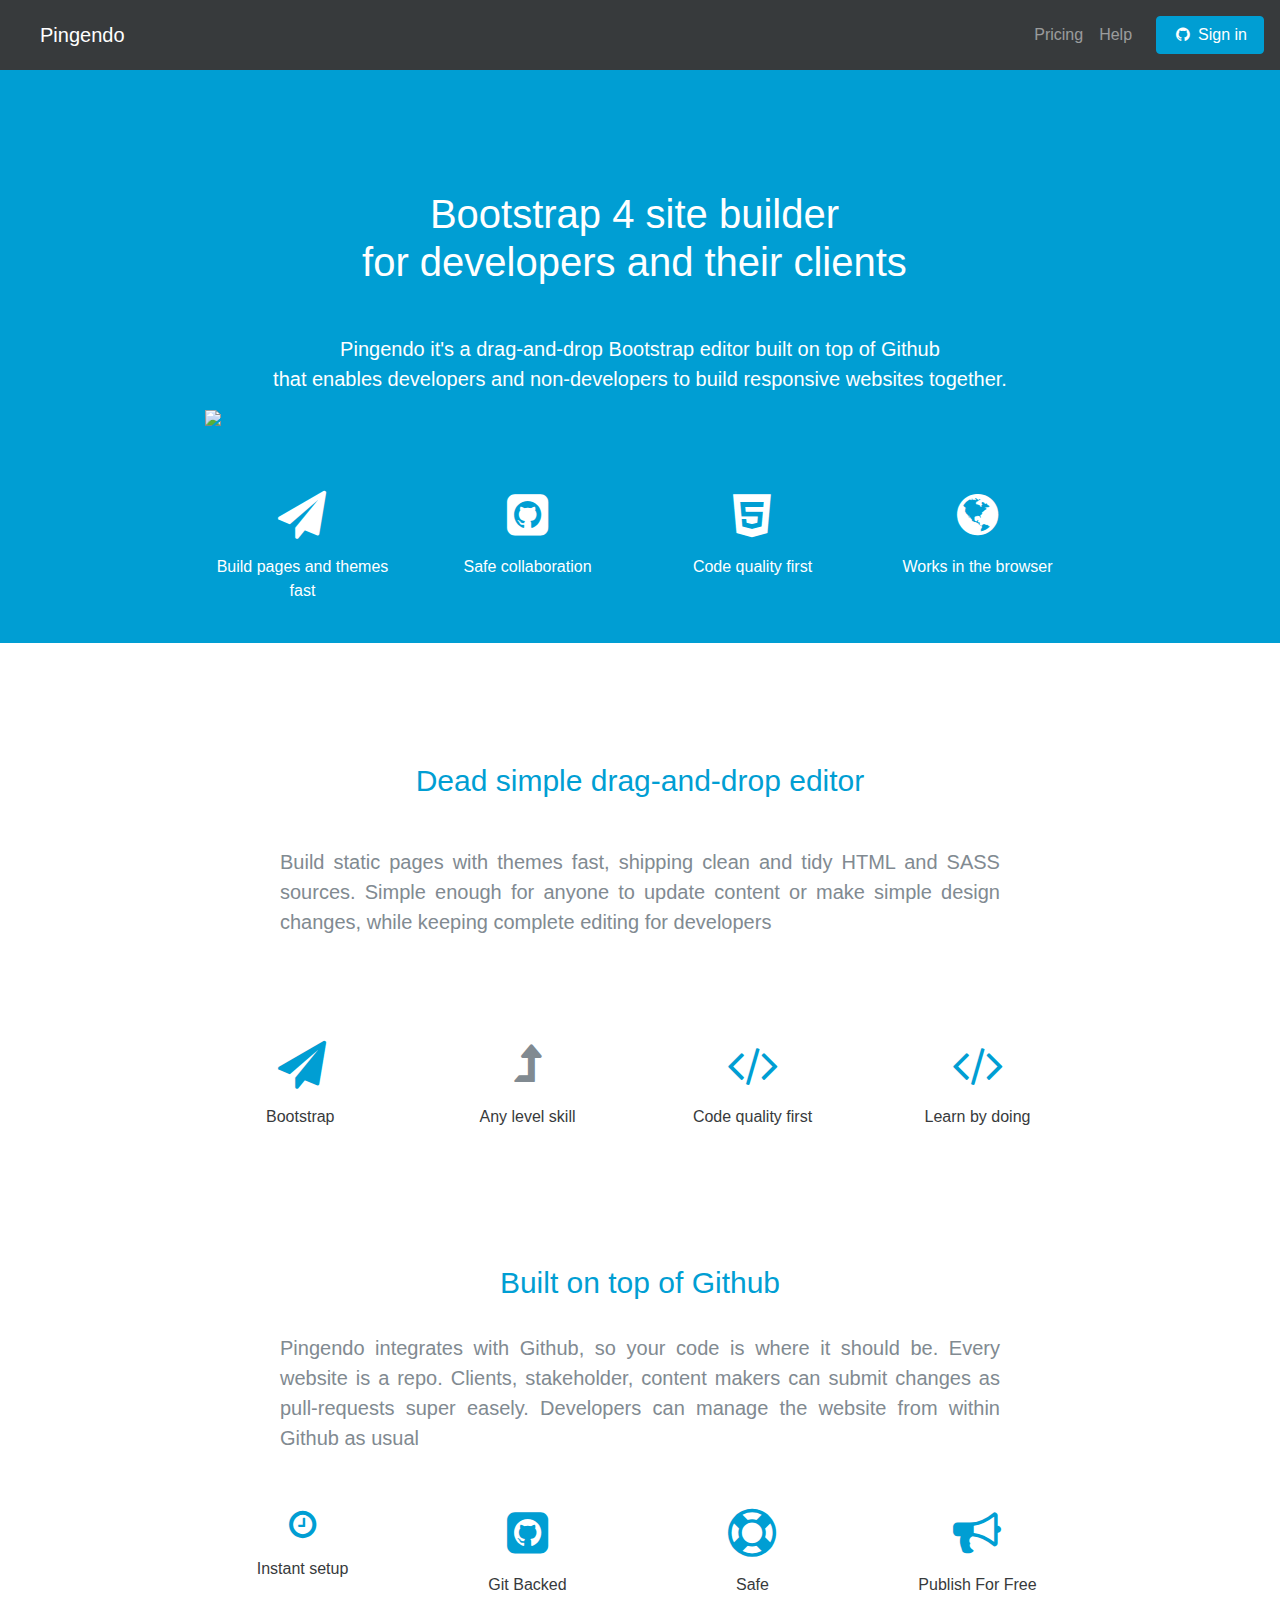
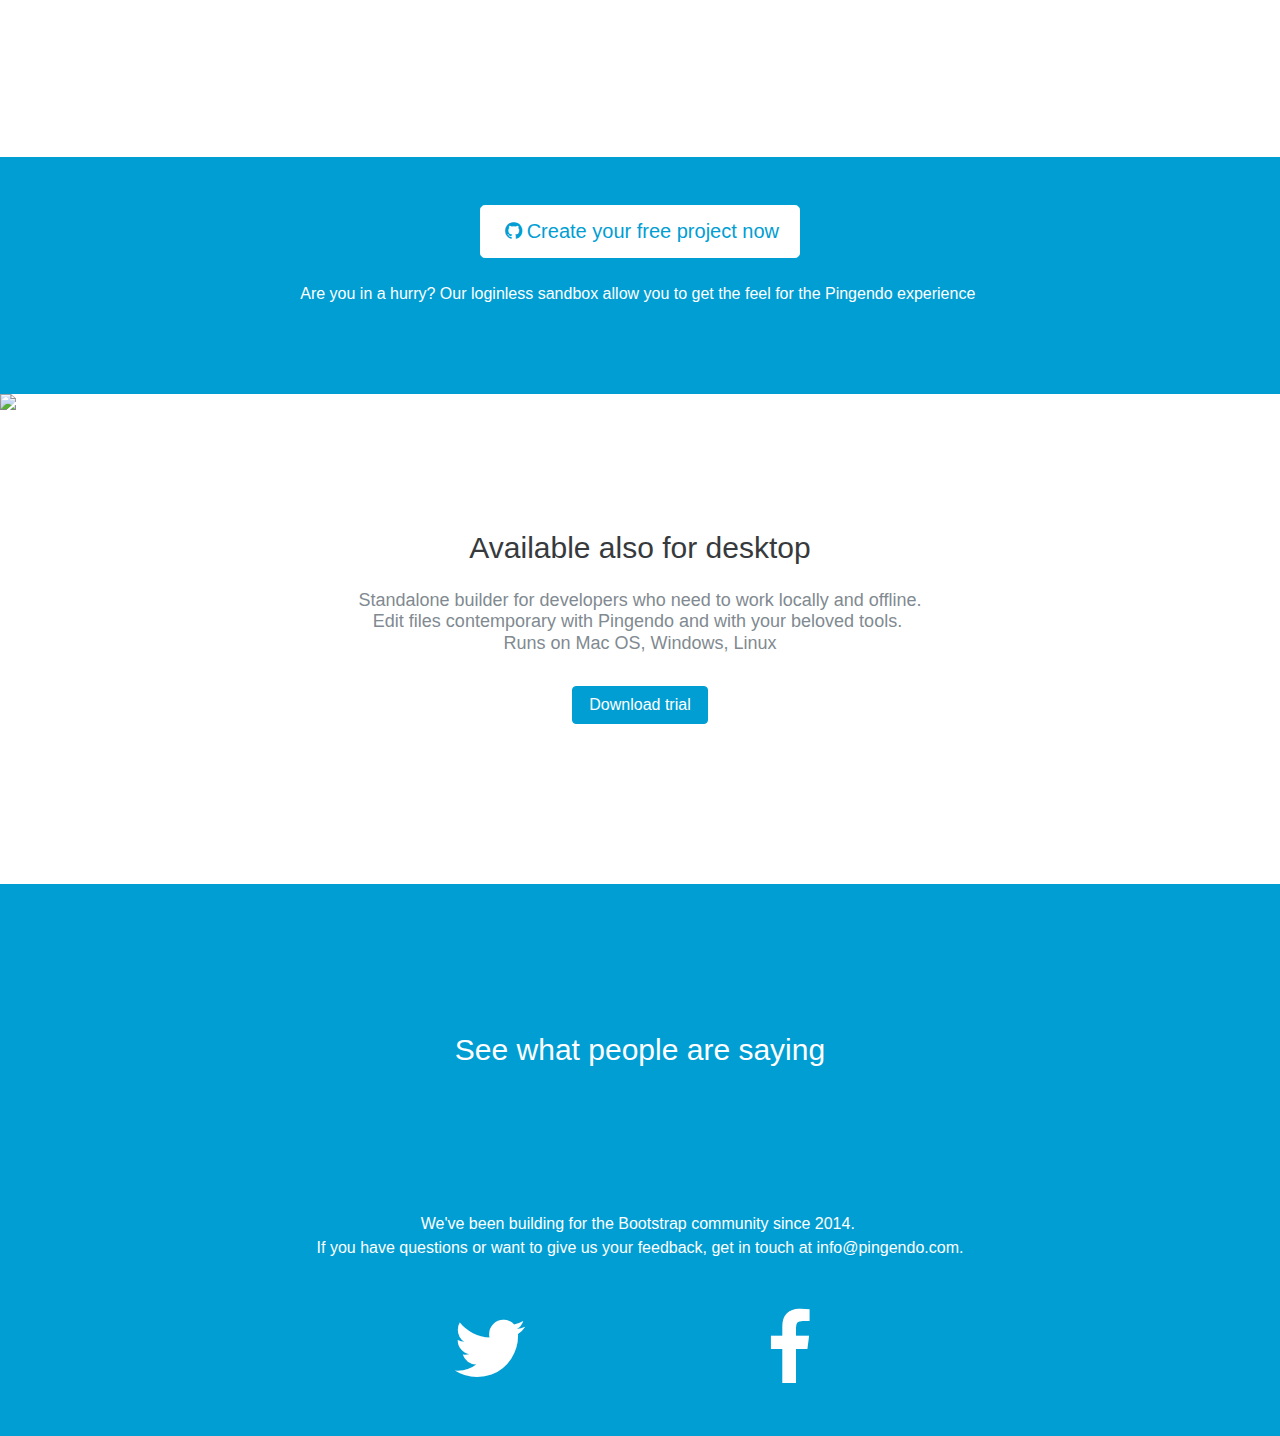
==== index.html @ 6cfc2ad2 "more" ====
<html>

<head>
  <link rel="icon" href="pingendo.ico">
  <title>Pingendo - Bootstrap 4 builder</title>
  <meta name="keywords" content="Bootstrap 4 builder">
  <meta charset="utf-8">
  <meta name="viewport" content="width=device-width, initial-scale=1">
  <link href="http://cdnjs.cloudflare.com/ajax/libs/font-awesome/4.6.3/css/font-awesome.min.css" rel="stylesheet" type="text/css">
  <link href="theme.css" rel="stylesheet" type="text/css">
  <link href="https://fonts.googleapis.com/css?family=Lato:400,100,200,300" rel="stylesheet" type="text/css">
  <style>

  </style>
</head>

<body class="text-xs-center">
  <nav class="navbar navbar-dark navbar-full bg-inverse">
    <a class="navbar-brand m-l-2" href="index.html">Pingendo</a>
    <ul class="nav navbar-nav pull-right">
      <li class="nav-item">
        <a class="nav-link" href="pricing.html">Pricing</a>
      </li>
      <li class="nav-item">
        <a class="nav-link" href="docs.html">Help</a>
      </li>
      <a class="btn navbar-btn pull-right btn-primary m-l-2"><i class=" fa fa-github fa-fw"></i>&nbsp;Sign in</a>
    </ul>
  </nav>
  <div class="section bg-primary p-a-0 m-a-0">
    <div class="container">
      <div class="row p-t-3">
        <div class="col-lg-12 p-t-2">
          <h1 class="m-y-3">Bootstrap 4 site builder&nbsp;
                            <br>for developers and their&nbsp;clients&nbsp;</h1>
          <p href="#" class="lead">Pingendo it's a drag-and-drop Bootstrap editor built on top of Github
            <br>that enables developers and non-developers to build responsive websites together.
            <br>
          </p>
          <img class="center-block img-fluid m-a-0" src="1.png">
        </div>
      </div>
      <div class="row">
        <div class="col-md-12  ">
          <div id="carousel-example-generic" class="carousel slide" data-interval="000" data-ride="carousel">
            <div class="carousel-inner">
              <div class="carousel-item ">
                <img src="http://git.pingendo.com/gseregni/test/master/2.png" alt="First slide">
              </div>
              <div class="carousel-item ">
                <img src="http://git.pingendo.com/gseregni/test/master/3.png" alt="First slide">
              </div>
            </div>
          </div>
        </div>
      </div>
    </div>
  </div>
  <div class="section bg-primary">
    <div class="container">
      <div class="row p-t-3 p-b-2">
        <div class="col-lg-3 text-xs-center">
          <i class="fa fa-3x fa-fw m-y-1 m-y-lg fa-send"></i>
          <p class="text-xs-center">Build pages and themes fast</p>
        </div>
        <div class="col-lg-3 text-xs-center">
          <i class="fa fa-3x fa-fw m-y-1 m-y-lg fa-github-square"></i>
          <p class="text-xs-center">Safe collaboration</p>
        </div>
        <div class="col-lg-3  text-xs-center     ">
          <i class="fa fa-3x fa-fw m-y-1 m-y-lg fa-html5"></i>
          <p class="text-xs-center">
            Code quality first</p>
        </div>
        <div class="col-lg-3  text-xs-center     ">
          <i class="fa fa-3x fa-fw m-y-1 m-y-lg fa-globe"></i>
          <p class="text-xs-center">
            Works in the browser</p>
        </div>

      </div>
    </div>
  </div>
  <div class="section p-y-3">
    <div class="container m-t-3">
      <div class="row">
        <div class="col-lg-10  col-md-offset-1">
          <h1 class="text-xs-center display-3 text-primary m-a-2">Dead simple drag-and-drop editor</h1>
          <p class="text-muted lead p-y-2 text-justify">Build static pages with themes fast, shipping clean and tidy HTML and SASS sources. Simple enough for anyone to update content or make simple design changes,&nbsp;while keeping complete editing for developers</p>
        </div>
      </div>
      <div class="row m-y-3">
        <p class="lead text-xs-center"></p>
        <div class="col-md-3 text-xs-center   ">
          <i class="text-primary fa fa-fw m-y-1 m-y-lg hub fa-paper-plane text-muted fa-3x"></i>
          <p class="">Bootstrap&nbsp;</p>
        </div>
        <div class="col-md-3 text-xs-center ">
          <i class="fa m-y-1 m-y-lg text-muted fa-level-up fa-3x"></i>

          <p class="">Any level skill</p>
        </div>
        <div class="col-md-3 text-xs-center   ">
          <i class="text-primary fa m-y-1 m-y-lg text-xs-center fa-code text-muted fa-3x"></i>
          <p class="">Code quality first</p>
        </div>
        <div class="col-md-3 text-xs-center ">

          <i class="text-primary fa m-y-1 m-y-lg text-xs-center fa-code text-muted fa-3x"></i>


          <p class="">Learn by doing</p>
        </div>
      </div>

    </div>
    <div class="container">
      <div class="row">
        <div class="col-md-10  col-md-offset-1">
          <h1 class="text-xs-center display-3 text-primary"><br><br>Built on top of Github</h1>
          <p class="text-muted lead p-y-2 text-justify">Pingendo integrates with Github, so your code is where it should be.&nbsp;Every website is a repo.&nbsp;Clients, stakeholder, content makers can submit changes as pull-requests super easely.&nbsp;Developers can manage the website from within
            Github as usual
            <br>
          </p>
        </div>
      </div>
      <div class="row">
        <div class="col-md-12  ">
          <div class="row">
            <div class="col-lg-3 text-xs-center">
              <i class="fa fa-fw m-y-1 m-y-lg text-primary fa-clock-o fa-2x"></i>
              <p class="">Instant setup</p>
            </div>
            <div class="col-lg-3 text-xs-center     ">
              <i class="fa fa-fw m-y-1 m-y-lg text-primary fa-github-square fa-3x"></i>
              <p class="">Git Backed</p>
              <p class="text-justify"></p>
              <p></p>
            </div>
            <div class="col-lg-3  text-xs-center  ">
              <i class="fa fa-fw m-y-1 m-y-lg text-primary fa-life-bouy fa-3x"></i>
              <p class="">Safe</p>
            </div>
            <div class="col-lg-3 text-xs-center">
              <i class="fa fa-fw m-y-1 m-y-lg text-primary fa-github fa-bullhorn fa-3x"></i>
              <p class="">Publish For Free</p>
            </div>
          </div>

        </div>
      </div>
    </div>
  </div>
  <div class="p-y-3 section">

  </div>

  <div class="section bg-primary">
    <div class="container">
      <div class="row">
        <div class="col-md-12 p-y-3 text-xs-center bg-primary">
          <div class="row">
            <div class="col-lg-12 text-xs-center">
              <a href="?first" class="btn btn-info text-primary btn-lg text-xs-left"><i class="fa fa-fw fa-github"></i>Create your free project now</a>
            </div>
          </div>
          <p class="">
            <br>Are you in a hurry? Our loginless sandbox allow you to get the feel for the&nbsp;Pingendo experience&nbsp;
            <br>
            <br>
          </p>
        </div>
      </div>
    </div>
  </div>
  <div class="section">
    <div class="m-b-3 container-fluid">
      <div class="row">
        <div class="col-md-12 p-a-0">
          <img src="banner.jpeg?212" class="img-fluid m-a-0 p-a-0">
        </div>
      </div>
    </div>
  </div>
  <div class="p-y-3 section text-xs-center">
    <div class="container">
      <div class="row">
        <div class="col-md-12 ">
          <h1 class="m-y-2 text-xs-center display-3">Available also for desktop</h1>
          <h3 class="m-y-1 text-xs-center display-4 text-muted">Standalone builder for developers who need to work locally and offline.
                            <br>
                            <span class="">Edit files contemporary with Pingendo and with your beloved tools.&nbsp;</span>
                            <br>Runs on Mac OS, Windows, Linux</h3>
        </div>
      </div>
      <div class="row">
        <div class="col-md-12 p-y-1">
          <a href="#" class="btn btn-primary">Download trial</a>
        </div>
      </div>
    </div>
  </div>
  <div class="p-y-3 section">

  </div>
  <div class="b-t   p-y-3 section bg-primary">
    <div class="container m-y-3">
      <div class="row">
        <div class="col-md-12">
          <h1 class="display-3 m-y-3 text-xs-center">See what people are saying</h1>
        </div>
      </div>
      <div class="row" id="tweet">
        <!--<div class="p-y-2 col-md-3" style="min-height:280px; max-width: 300px;float:left"></div>--></div>
    </div>
    <div class="container">
      <div class="row">
        <div class="col-md-12">
          <p class="m-y-3 text-xs-center">We've been building for the Bootstrap community since 2014.&nbsp;
            <br>If you have questions or want to give us your feedback, get in touch at info@pingendo.com.
          </p>
        </div>
        <p></p>
      </div>
      <div class="row">
        <div class="col-md-12">
          <div class="row text-xs-center">
            <div class="col-xs-4 col-xs-offset-2">
              <a><i class="fa fa-5x fa-fw fa-twitter"></i></a>
            </div>
            <div class="col-xs-4">
              <a><i class="fa fa-5x fa-fw fa-facebook"></i></a>
            </div>
          </div>
        </div>
      </div>
    </div>
  </div>
  <script type="text/javascript" async="" src="http://www.google-analytics.com/ga.js"></script>
  <script type="text/javascript" async="" src="http://www.google-analytics.com/ga.js"></script>
  <script type="text/javascript" async="" src="http://www.google-analytics.com/ga.js"></script>
  <script type="text/javascript" src="http://www.google-analytics.com/ga.js" async=""></script>
  <script type="text/javascript" src="http://www.google-analytics.com/ga.js" async=""></script>
  <script type="text/javascript" src="http://cdnjs.cloudflare.com/ajax/libs/jquery/2.0.3/jquery.min.js"></script>
  <script type="text/javascript" src="https://cdn.rawgit.com/twbs/bootstrap/v4-dev/dist/js/bootstrap.js"></script>
  <script src="https://platform.twitter.com/widgets.js" id="twitter-wjs"></script>
  <script>
    window.twttr = (function(d, s, id) {
                                                                                                                                                                                                                                                        var js, fjs = d.getElementsByTagName(s)[0],
                                                                                                                                                                                                                                                            t = window.twttr || {};
                                                                                                                                                                                                                                                        if (d.getElementById(id)) return t;
                                                                                                                                                                                                                                                        js = d.createElement(s);
                                                                                                                                                                                                                                                        js.id = id;
                                                                                                                                                                                                                                                        js.src = "https://platform.twitter.com/widgets.js";
                                                                                                                                                                                                                                                        fjs.parentNode.insertBefore(js, fjs);
                                                                                                                                                                                                                                                
                                                                                                                                                                                                                                                        t._e = [];
                                                                                                                                                                                                                                                        t.ready = function(f) {
                                                                                                                                                                                                                                                          t._e.push(f);
                                                                                                                                                                                                                                                        };
                                                                                                                                                                                                                                                
                                                                                                                                                                                                                                                        return t;
                                                                                                                                                                                                                                                      }(document, "script", "twitter-wjs"));
  </script>
  <script>
    $(document).ready(function() {
                                                                                                                                                                                                                                                        twttr.widgets.load();
                                                                                                                                                                                                                                                
                                                                                                                                                                                                                                                        var tweets = ["603209060117282816",
                                                                                                                                                                                                                                                                      "605221652863942656",
                                                                                                                                                                                                                                                                     /* "634471435881152512",
                                                                                                                                                                                                                                                                      "634855664871870464",
                                                                                                                                                                                                                                                                      "635320464470970368",
                                                                                                                                                                                                                                                                      "635927592780959745",
                                                                                                                                                                                                                                                                      "639088400717492224",
                                                                                                                                                                                                                                                                      "651480544652333056",
                                                                                                                                                                                                                                                                      "652782572402044930",
                                                                                                                                                                                                                                                                      "663089293901082624",
                                                                                                                                                                                                                                                                      "667717781677342720",
                                                                                                                                                                                                                                                                      "670840491504566274",
                                                                                                                                                                                                                                                                      "671706927525699584",
                                                                                                                                                                                                                                                                      "696041778407936000",
                                                                                                                                                                                                                                                                      "702236436444094464",
                                                                                                                                                                                                                                                                      "702942254197936129",
                                                                                                                                                                                                                                                                      //"711919235832942593",*/
                                                                                                                                                                                                                                                                      "716006503094861825", 
                                                                                                                                                                                                                                                                      "718111345124749313"].reverse();
                                                                                                                                                                                                                                                
                                                                                                                                                                                                                                                        var $row = $("#tweet");
                                                                                                                                                                                                                                                
                                                                                                                                                                                                                                                        $(tweets).each(function(i, t) {
                                                                                                                                                                                                                                                          console.log(i % 4);
                                                                                                                                                                                                                                                          if (i % 4 == 0) {
                                                                                                                                                                                                                                                            console.log("create row");
                                                                                                                                                                                                                                                            var $oldrow = $row;
                                                                                                                                                                                                                                                            $row = $oldrow.clone();
                                                                                                                                                                                                                                                            $row.empty();
                                                                                                                                                                                                                                                            $oldrow.after($row);
                                                                                                                                                                                                                                                          }
                                                                                                                                                                                                                                        
                                                                                                                                                                                                                                                          // var $clone = $("#tweet div");
                                                                                                                                                                                                                                                          // console.log("--", $clone);
                                                                                                                                                                                                                                                          // $row.append($clone);
                                                                                                                                                                                                                                                          
                                                                                                                                                                                                                                                          var $c = $("<div class='col col-md-3'></div>");
                                                                                                                                                                                                                                                          $row.append($c);
                                                                                                                                                                                                                                                          twttr.widgets.createTweet(this,$c[0],{conversation:"none", cards : "hidden"});
                                                                                                                                                                                                                                                        });
                                                                                                                                                                                                                                                
                                                                                                                                                                                                                                                        var isChrome = /Chrome/.test(navigator.userAgent) ;
                                                                                                                                                                                                                                                        var isSafari = /Safari/.test(navigator.userAgent) && /Apple Computer/.test(navigator.vendor);
                                                                                                                                                                                                                                                        console.log("IS CHROM ", isChrome); 
                                                                                                                                                                                                                                                        if (isChrome) {
                                                                                                                                                                                                                                                
                                                                                                                                                                                                                                                          $("#playgroundBtn").html("Try now in Chrome");
                                                                                                                                                                                                                                                        }
                                                                                                                                                                                                                                                        else if (isSafari)
                                                                                                                                                                                                                                                          $("#playgroundBtn").html("Try now in Safari");
                                                                                                                                                                                                                                                
                                                                                                                                                                                                                                                
                                                                                                                                                                                                                                                      });
  </script>
  <iframe id="rufous-sandbox" scrolling="no" frameborder="0" allowtransparency="true" allowfullscreen="true" style="position: absolute; visibility: hidden; display: none; width: 0px; height: 0px; padding: 0px; border: none;"></iframe>
  <script>
    var _gaq = _gaq || [];
                                                                                                                                                                                                                                                      _gaq.push(['_setAccount', 'UA-29443235-1']);
                                                                                                                                                                                                                                                      _gaq.push(['_trackPageview']);
                                                                                                                                                                                                                                                
                                                                                                                                                                                                                                                      (function() {
                                                                                                                                                                                                                                                        var ga = document.createElement('script'); ga.type = 'text/javascript'; ga.async = true;
                                                                                                                                                                                                                                                        ga.src = ('https:' == document.location.protocol ? 'https://ssl' : 'http://www') + '.google-analytics.com/ga.js';
                                                                                                                                                                                                                                                        var s = document.getElementsByTagName('script')[0]; s.parentNode.insertBefore(ga, s);
                                                                                                                                                                                                                                                      })();
  </script>










</body>

</html>
---- theme.css ----
.alert {
  padding: 15px;
  margin-bottom: 1rem;
  border: 1px solid transparent;
  border-radius: 0.25rem; }
  .alert > p,
  .alert > ul {
    margin-bottom: 0; }
  .alert > p + p {
    margin-top: 5px; }

.alert-heading {
  color: inherit; }

.alert-link {
  font-weight: bold; }

.alert-dismissible {
  padding-right: 35px; }
  .alert-dismissible .close {
    position: relative;
    top: -2px;
    right: -21px;
    color: inherit; }

.alert-success {
  background-color: #dff0d8;
  border-color: #d0e9c6;
  color: #3c763d; }
  .alert-success hr {
    border-top-color: #c1e2b3; }
  .alert-success .alert-link {
    color: #2b542c; }

.alert-info {
  background-color: #d9edf7;
  border-color: #bcdff1;
  color: #31708f; }
  .alert-info hr {
    border-top-color: #a6d5ec; }
  .alert-info .alert-link {
    color: #245269; }

.alert-warning {
  background-color: #fcf8e3;
  border-color: #faf2cc;
  color: #8a6d3b; }
  .alert-warning hr {
    border-top-color: #f7ecb5; }
  .alert-warning .alert-link {
    color: #66512c; }

.alert-danger {
  background-color: #f2dede;
  border-color: #ebcccc;
  color: #a94442; }
  .alert-danger hr {
    border-top-color: #e4b9b9; }
  .alert-danger .alert-link {
    color: #843534; }

.fade {
  opacity: 0;
  transition: opacity 0.15s linear; }
  .fade.in {
    opacity: 1; }

.collapse {
  display: none; }
  .collapse.in {
    display: block; }

.collapsing {
  position: relative;
  height: 0;
  overflow: hidden;
  transition-timing-function: ease;
  transition-duration: .35s;
  transition-property: height; }

.breadcrumb {
  padding: 0.75rem 1rem;
  margin-bottom: 1rem;
  list-style: none;
  background-color: #eceeef;
  border-radius: 0.25rem; }
  .breadcrumb::after {
    content: "";
    display: table;
    clear: both; }

.breadcrumb-item {
  float: left; }
  .breadcrumb-item + .breadcrumb-item::before {
    padding-right: 0.5rem;
    padding-left: 0.5rem;
    color: #818a91;
    content: "/"; }
  .breadcrumb-item.active {
    color: #818a91; }

.btn-group,
.btn-group-vertical {
  position: relative;
  display: inline-block;
  vertical-align: middle; }
  .btn-group > .btn,
  .btn-group-vertical > .btn {
    position: relative;
    float: left; }
    .btn-group > .btn:focus,
    .btn-group > .btn:active,
    .btn-group > .btn.active,
    .btn-group-vertical > .btn:focus,
    .btn-group-vertical > .btn:active,
    .btn-group-vertical > .btn.active {
      z-index: 2; }
    .btn-group > .btn:hover,
    .btn-group-vertical > .btn:hover {
      z-index: 2; }

.btn-group .btn + .btn,
.btn-group .btn + .btn-group,
.btn-group .btn-group + .btn,
.btn-group .btn-group + .btn-group {
  margin-left: -1px; }

.btn-toolbar {
  margin-left: -5px; }
  .btn-toolbar::after {
    content: "";
    display: table;
    clear: both; }
  .btn-toolbar .btn-group,
  .btn-toolbar .input-group {
    float: left; }
  .btn-toolbar > .btn,
  .btn-toolbar > .btn-group,
  .btn-toolbar > .input-group {
    margin-left: 5px; }

.btn-group > .btn:not(:first-child):not(:last-child):not(.dropdown-toggle) {
  border-radius: 0; }

.btn-group > .btn:first-child {
  margin-left: 0; }
  .btn-group > .btn:first-child:not(:last-child):not(.dropdown-toggle) {
    border-bottom-right-radius: 0;
    border-top-right-radius: 0; }

.btn-group > .btn:last-child:not(:first-child),
.btn-group > .dropdown-toggle:not(:first-child) {
  border-bottom-left-radius: 0;
  border-top-left-radius: 0; }

.btn-group > .btn-group {
  float: left; }

.btn-group > .btn-group:not(:first-child):not(:last-child) > .btn {
  border-radius: 0; }

.btn-group > .btn-group:first-child:not(:last-child) > .btn:last-child,
.btn-group > .btn-group:first-child:not(:last-child) > .dropdown-toggle {
  border-bottom-right-radius: 0;
  border-top-right-radius: 0; }

.btn-group > .btn-group:last-child:not(:first-child) > .btn:first-child {
  border-bottom-left-radius: 0;
  border-top-left-radius: 0; }

.btn-group .dropdown-toggle:active,
.btn-group.open .dropdown-toggle {
  outline: 0; }

.btn-group > .btn + .dropdown-toggle {
  padding-right: 8px;
  padding-left: 8px; }

.btn-group > .btn-lg + .dropdown-toggle, .btn-group-lg.btn-group > .btn + .dropdown-toggle {
  padding-right: 12px;
  padding-left: 12px; }

.btn .caret {
  margin-left: 0; }

.btn-lg .caret, .btn-group-lg > .btn .caret {
  border-width: 0.3em 0.3em 0;
  border-bottom-width: 0; }

.dropup .btn-lg .caret, .dropup .btn-group-lg > .btn .caret {
  border-width: 0 0.3em 0.3em; }

.btn-group-vertical > .btn,
.btn-group-vertical > .btn-group,
.btn-group-vertical > .btn-group > .btn {
  display: block;
  float: none;
  width: 100%;
  max-width: 100%; }

.btn-group-vertical > .btn-group::after {
  content: "";
  display: table;
  clear: both; }

.btn-group-vertical > .btn-group > .btn {
  float: none; }

.btn-group-vertical > .btn + .btn,
.btn-group-vertical > .btn + .btn-group,
.btn-group-vertical > .btn-group + .btn,
.btn-group-vertical > .btn-group + .btn-group {
  margin-top: -1px;
  margin-left: 0; }

.btn-group-vertical > .btn:not(:first-child):not(:last-child) {
  border-radius: 0; }

.btn-group-vertical > .btn:first-child:not(:last-child) {
  border-top-right-radius: 0.25rem;
  border-bottom-right-radius: 0;
  border-bottom-left-radius: 0; }

.btn-group-vertical > .btn:last-child:not(:first-child) {
  border-bottom-left-radius: 0.25rem;
  border-top-right-radius: 0;
  border-top-left-radius: 0; }

.btn-group-vertical > .btn-group:not(:first-child):not(:last-child) > .btn {
  border-radius: 0; }

.btn-group-vertical > .btn-group:first-child:not(:last-child) > .btn:last-child,
.btn-group-vertical > .btn-group:first-child:not(:last-child) > .dropdown-toggle {
  border-bottom-right-radius: 0;
  border-bottom-left-radius: 0; }

.btn-group-vertical > .btn-group:last-child:not(:first-child) > .btn:first-child {
  border-top-right-radius: 0;
  border-top-left-radius: 0; }

[data-toggle="buttons"] > .btn input[type="radio"],
[data-toggle="buttons"] > .btn input[type="checkbox"],
[data-toggle="buttons"] > .btn-group > .btn input[type="radio"],
[data-toggle="buttons"] > .btn-group > .btn input[type="checkbox"] {
  position: absolute;
  clip: rect(0, 0, 0, 0);
  pointer-events: none; }

.btn {
  display: inline-block;
  font-weight: normal;
  text-align: center;
  white-space: nowrap;
  vertical-align: middle;
  cursor: pointer;
  user-select: none;
  border: 1px solid transparent;
  padding: 0.375rem 1rem;
  font-size: 1rem;
  line-height: 1.5;
  border-radius: 0.25rem; }
  .btn:focus,
  .btn.focus,
  .btn:active:focus,
  .btn:active.focus,
  .btn.active:focus,
  .btn.active.focus {
    outline: thin dotted;
    outline: 5px auto -webkit-focus-ring-color;
    outline-offset: -2px; }
  .btn:focus,
  .btn:hover {
    text-decoration: none; }
  .btn.focus {
    text-decoration: none; }
  .btn:active,
  .btn.active {
    background-image: none;
    outline: 0; }
  .btn.disabled,
  .btn:disabled {
    cursor: not-allowed;
    opacity: .65; }

a.btn.disabled,
fieldset[disabled] a.btn {
  pointer-events: none; }

.btn-primary {
  color: #fff;
  background-color: #009ed3;
  border-color: #009ed3; }
  .btn-primary:hover {
    color: #fff;
    background-color: #0078a0;
    border-color: #007096; }
  .btn-primary:focus,
  .btn-primary.focus {
    color: #fff;
    background-color: #0078a0;
    border-color: #007096; }
  .btn-primary:active,
  .btn-primary.active,
  .open > .btn-primary.dropdown-toggle {
    color: #fff;
    background-color: #0078a0;
    border-color: #007096;
    background-image: none; }
    .btn-primary:active:hover,
    .btn-primary:active:focus,
    .btn-primary:active.focus,
    .btn-primary.active:hover,
    .btn-primary.active:focus,
    .btn-primary.active.focus,
    .open > .btn-primary.dropdown-toggle:hover,
    .open > .btn-primary.dropdown-toggle:focus,
    .open > .btn-primary.dropdown-toggle.focus {
      color: #fff;
      background-color: #005d7c;
      border-color: #003f53; }
  .btn-primary.disabled:focus,
  .btn-primary.disabled.focus,
  .btn-primary:disabled:focus,
  .btn-primary:disabled.focus {
    background-color: #009ed3;
    border-color: #009ed3; }
  .btn-primary.disabled:hover,
  .btn-primary:disabled:hover {
    background-color: #009ed3;
    border-color: #009ed3; }

.btn-secondary {
  color: #373a3c;
  background-color: #fff;
  border-color: #ccc; }
  .btn-secondary:hover {
    color: #373a3c;
    background-color: #e6e6e6;
    border-color: #adadad; }
  .btn-secondary:focus,
  .btn-secondary.focus {
    color: #373a3c;
    background-color: #e6e6e6;
    border-color: #adadad; }
  .btn-secondary:active,
  .btn-secondary.active,
  .open > .btn-secondary.dropdown-toggle {
    color: #373a3c;
    background-color: #e6e6e6;
    border-color: #adadad;
    background-image: none; }
    .btn-secondary:active:hover,
    .btn-secondary:active:focus,
    .btn-secondary:active.focus,
    .btn-secondary.active:hover,
    .btn-secondary.active:focus,
    .btn-secondary.active.focus,
    .open > .btn-secondary.dropdown-toggle:hover,
    .open > .btn-secondary.dropdown-toggle:focus,
    .open > .btn-secondary.dropdown-toggle.focus {
      color: #373a3c;
      background-color: #d4d4d4;
      border-color: #8c8c8c; }
  .btn-secondary.disabled:focus,
  .btn-secondary.disabled.focus,
  .btn-secondary:disabled:focus,
  .btn-secondary:disabled.focus {
    background-color: #fff;
    border-color: #ccc; }
  .btn-secondary.disabled:hover,
  .btn-secondary:disabled:hover {
    background-color: #fff;
    border-color: #ccc; }

.btn-info {
  color: #fff;
  background-color: white;
  border-color: white; }
  .btn-info:hover {
    color: #fff;
    background-color: #e6e6e6;
    border-color: #e0e0e0; }
  .btn-info:focus,
  .btn-info.focus {
    color: #fff;
    background-color: #e6e6e6;
    border-color: #e0e0e0; }
  .btn-info:active,
  .btn-info.active,
  .open > .btn-info.dropdown-toggle {
    color: #fff;
    background-color: #e6e6e6;
    border-color: #e0e0e0;
    background-image: none; }
    .btn-info:active:hover,
    .btn-info:active:focus,
    .btn-info:active.focus,
    .btn-info.active:hover,
    .btn-info.active:focus,
    .btn-info.active.focus,
    .open > .btn-info.dropdown-toggle:hover,
    .open > .btn-info.dropdown-toggle:focus,
    .open > .btn-info.dropdown-toggle.focus {
      color: #fff;
      background-color: #d4d4d4;
      border-color: #bfbfbf; }
  .btn-info.disabled:focus,
  .btn-info.disabled.focus,
  .btn-info:disabled:focus,
  .btn-info:disabled.focus {
    background-color: white;
    border-color: white; }
  .btn-info.disabled:hover,
  .btn-info:disabled:hover {
    background-color: white;
    border-color: white; }

.btn-success {
  color: #fff;
  background-color: #5cb85c;
  border-color: #5cb85c; }
  .btn-success:hover {
    color: #fff;
    background-color: #449d44;
    border-color: #419641; }
  .btn-success:focus,
  .btn-success.focus {
    color: #fff;
    background-color: #449d44;
    border-color: #419641; }
  .btn-success:active,
  .btn-success.active,
  .open > .btn-success.dropdown-toggle {
    color: #fff;
    background-color: #449d44;
    border-color: #419641;
    background-image: none; }
    .btn-success:active:hover,
    .btn-success:active:focus,
    .btn-success:active.focus,
    .btn-success.active:hover,
    .btn-success.active:focus,
    .btn-success.active.focus,
    .open > .btn-success.dropdown-toggle:hover,
    .open > .btn-success.dropdown-toggle:focus,
    .open > .btn-success.dropdown-toggle.focus {
      color: #fff;
      background-color: #398439;
      border-color: #2d672d; }
  .btn-success.disabled:focus,
  .btn-success.disabled.focus,
  .btn-success:disabled:focus,
  .btn-success:disabled.focus {
    background-color: #5cb85c;
    border-color: #5cb85c; }
  .btn-success.disabled:hover,
  .btn-success:disabled:hover {
    background-color: #5cb85c;
    border-color: #5cb85c; }

.btn-warning {
  color: #fff;
  background-color: #f0ad4e;
  border-color: #f0ad4e; }
  .btn-warning:hover {
    color: #fff;
    background-color: #ec971f;
    border-color: #eb9316; }
  .btn-warning:focus,
  .btn-warning.focus {
    color: #fff;
    background-color: #ec971f;
    border-color: #eb9316; }
  .btn-warning:active,
  .btn-warning.active,
  .open > .btn-warning.dropdown-toggle {
    color: #fff;
    background-color: #ec971f;
    border-color: #eb9316;
    background-image: none; }
    .btn-warning:active:hover,
    .btn-warning:active:focus,
    .btn-warning:active.focus,
    .btn-warning.active:hover,
    .btn-warning.active:focus,
    .btn-warning.active.focus,
    .open > .btn-warning.dropdown-toggle:hover,
    .open > .btn-warning.dropdown-toggle:focus,
    .open > .btn-warning.dropdown-toggle.focus {
      color: #fff;
      background-color: #d58512;
      border-color: #b06d0f; }
  .btn-warning.disabled:focus,
  .btn-warning.disabled.focus,
  .btn-warning:disabled:focus,
  .btn-warning:disabled.focus {
    background-color: #f0ad4e;
    border-color: #f0ad4e; }
  .btn-warning.disabled:hover,
  .btn-warning:disabled:hover {
    background-color: #f0ad4e;
    border-color: #f0ad4e; }

.btn-danger {
  color: #fff;
  background-color: #d9534f;
  border-color: #d9534f; }
  .btn-danger:hover {
    color: #fff;
    background-color: #c9302c;
    border-color: #c12e2a; }
  .btn-danger:focus,
  .btn-danger.focus {
    color: #fff;
    background-color: #c9302c;
    border-color: #c12e2a; }
  .btn-danger:active,
  .btn-danger.active,
  .open > .btn-danger.dropdown-toggle {
    color: #fff;
    background-color: #c9302c;
    border-color: #c12e2a;
    background-image: none; }
    .btn-danger:active:hover,
    .btn-danger:active:focus,
    .btn-danger:active.focus,
    .btn-danger.active:hover,
    .btn-danger.active:focus,
    .btn-danger.active.focus,
    .open > .btn-danger.dropdown-toggle:hover,
    .open > .btn-danger.dropdown-toggle:focus,
    .open > .btn-danger.dropdown-toggle.focus {
      color: #fff;
      background-color: #ac2925;
      border-color: #8b211e; }
  .btn-danger.disabled:focus,
  .btn-danger.disabled.focus,
  .btn-danger:disabled:focus,
  .btn-danger:disabled.focus {
    background-color: #d9534f;
    border-color: #d9534f; }
  .btn-danger.disabled:hover,
  .btn-danger:disabled:hover {
    background-color: #d9534f;
    border-color: #d9534f; }

.btn-primary-outline {
  color: #009ed3;
  background-image: none;
  background-color: transparent;
  border-color: #009ed3; }
  .btn-primary-outline:focus,
  .btn-primary-outline.focus,
  .btn-primary-outline:active,
  .btn-primary-outline.active,
  .open > .btn-primary-outline.dropdown-toggle {
    color: #fff;
    background-color: #009ed3;
    border-color: #009ed3; }
  .btn-primary-outline:hover {
    color: #fff;
    background-color: #009ed3;
    border-color: #009ed3; }
  .btn-primary-outline.disabled:focus,
  .btn-primary-outline.disabled.focus,
  .btn-primary-outline:disabled:focus,
  .btn-primary-outline:disabled.focus {
    border-color: #3aceff; }
  .btn-primary-outline.disabled:hover,
  .btn-primary-outline:disabled:hover {
    border-color: #3aceff; }

.btn-secondary-outline {
  color: #ccc;
  background-image: none;
  background-color: transparent;
  border-color: #ccc; }
  .btn-secondary-outline:focus,
  .btn-secondary-outline.focus,
  .btn-secondary-outline:active,
  .btn-secondary-outline.active,
  .open > .btn-secondary-outline.dropdown-toggle {
    color: #fff;
    background-color: #ccc;
    border-color: #ccc; }
  .btn-secondary-outline:hover {
    color: #fff;
    background-color: #ccc;
    border-color: #ccc; }
  .btn-secondary-outline.disabled:focus,
  .btn-secondary-outline.disabled.focus,
  .btn-secondary-outline:disabled:focus,
  .btn-secondary-outline:disabled.focus {
    border-color: white; }
  .btn-secondary-outline.disabled:hover,
  .btn-secondary-outline:disabled:hover {
    border-color: white; }

.btn-info-outline {
  color: white;
  background-image: none;
  background-color: transparent;
  border-color: white; }
  .btn-info-outline:focus,
  .btn-info-outline.focus,
  .btn-info-outline:active,
  .btn-info-outline.active,
  .open > .btn-info-outline.dropdown-toggle {
    color: #fff;
    background-color: white;
    border-color: white; }
  .btn-info-outline:hover {
    color: #fff;
    background-color: white;
    border-color: white; }
  .btn-info-outline.disabled:focus,
  .btn-info-outline.disabled.focus,
  .btn-info-outline:disabled:focus,
  .btn-info-outline:disabled.focus {
    border-color: white; }
  .btn-info-outline.disabled:hover,
  .btn-info-outline:disabled:hover {
    border-color: white; }

.btn-success-outline {
  color: #5cb85c;
  background-image: none;
  background-color: transparent;
  border-color: #5cb85c; }
  .btn-success-outline:focus,
  .btn-success-outline.focus,
  .btn-success-outline:active,
  .btn-success-outline.active,
  .open > .btn-success-outline.dropdown-toggle {
    color: #fff;
    background-color: #5cb85c;
    border-color: #5cb85c; }
  .btn-success-outline:hover {
    color: #fff;
    background-color: #5cb85c;
    border-color: #5cb85c; }
  .btn-success-outline.disabled:focus,
  .btn-success-outline.disabled.focus,
  .btn-success-outline:disabled:focus,
  .btn-success-outline:disabled.focus {
    border-color: #a3d7a3; }
  .btn-success-outline.disabled:hover,
  .btn-success-outline:disabled:hover {
    border-color: #a3d7a3; }

.btn-warning-outline {
  color: #f0ad4e;
  background-image: none;
  background-color: transparent;
  border-color: #f0ad4e; }
  .btn-warning-outline:focus,
  .btn-warning-outline.focus,
  .btn-warning-outline:active,
  .btn-warning-outline.active,
  .open > .btn-warning-outline.dropdown-toggle {
    color: #fff;
    background-color: #f0ad4e;
    border-color: #f0ad4e; }
  .btn-warning-outline:hover {
    color: #fff;
    background-color: #f0ad4e;
    border-color: #f0ad4e; }
  .btn-warning-outline.disabled:focus,
  .btn-warning-outline.disabled.focus,
  .btn-warning-outline:disabled:focus,
  .btn-warning-outline:disabled.focus {
    border-color: #f8d9ac; }
  .btn-warning-outline.disabled:hover,
  .btn-warning-outline:disabled:hover {
    border-color: #f8d9ac; }

.btn-danger-outline {
  color: #d9534f;
  background-image: none;
  background-color: transparent;
  border-color: #d9534f; }
  .btn-danger-outline:focus,
  .btn-danger-outline.focus,
  .btn-danger-outline:active,
  .btn-danger-outline.active,
  .open > .btn-danger-outline.dropdown-toggle {
    color: #fff;
    background-color: #d9534f;
    border-color: #d9534f; }
  .btn-danger-outline:hover {
    color: #fff;
    background-color: #d9534f;
    border-color: #d9534f; }
  .btn-danger-outline.disabled:focus,
  .btn-danger-outline.disabled.focus,
  .btn-danger-outline:disabled:focus,
  .btn-danger-outline:disabled.focus {
    border-color: #eba5a3; }
  .btn-danger-outline.disabled:hover,
  .btn-danger-outline:disabled:hover {
    border-color: #eba5a3; }

.btn-link {
  font-weight: normal;
  color: #009ed3;
  border-radius: 0; }
  .btn-link,
  .btn-link:active,
  .btn-link.active,
  .btn-link:disabled {
    background-color: transparent; }
  .btn-link,
  .btn-link:focus,
  .btn-link:active {
    border-color: transparent; }
  .btn-link:hover {
    border-color: transparent; }
  .btn-link:focus,
  .btn-link:hover {
    color: #006586;
    text-decoration: underline;
    background-color: transparent; }
  .btn-link:disabled:focus,
  .btn-link:disabled:hover {
    color: #818a91;
    text-decoration: none; }

.btn-lg, .btn-group-lg > .btn {
  padding: 0.75rem 1.25rem;
  font-size: 1.25rem;
  line-height: 1.33333;
  border-radius: 0.3rem; }

.btn-sm, .btn-group-sm > .btn {
  padding: 0.25rem 0.75rem;
  font-size: 0.875rem;
  line-height: 1.5;
  border-radius: 0.2rem; }

.btn-block {
  display: block;
  width: 100%; }

.btn-block + .btn-block {
  margin-top: 5px; }

input[type="submit"].btn-block,
input[type="reset"].btn-block,
input[type="button"].btn-block {
  width: 100%; }

.card {
  position: relative;
  display: block;
  margin-bottom: 0.75rem;
  background-color: #fff;
  border: 1px solid #e5e5e5;
  border-radius: 0.25rem; }

.card-block {
  padding: 1.25rem; }
  .card-block::after {
    content: "";
    display: table;
    clear: both; }

.card-title {
  margin-bottom: 0.75rem; }

.card-subtitle {
  margin-top: -0.375rem;
  margin-bottom: 0; }

.card-text:last-child {
  margin-bottom: 0; }

.card-link:hover {
  text-decoration: none; }

.card-link + .card-link {
  margin-left: 1.25rem; }

.card > .list-group:first-child .list-group-item:first-child {
  border-radius: 0.25rem 0.25rem 0 0; }

.card > .list-group:last-child .list-group-item:last-child {
  border-radius: 0 0 0.25rem 0.25rem; }

.card-header {
  padding: 0.75rem 1.25rem;
  background-color: #f5f5f5;
  border-bottom: 1px solid #e5e5e5; }
  .card-header::after {
    content: "";
    display: table;
    clear: both; }
  .card-header:first-child {
    border-radius: 0.25rem 0.25rem 0 0; }

.card-footer {
  padding: 0.75rem 1.25rem;
  background-color: #f5f5f5;
  border-top: 1px solid #e5e5e5; }
  .card-footer::after {
    content: "";
    display: table;
    clear: both; }
  .card-footer:last-child {
    border-radius: 0 0 0.25rem 0.25rem; }

.card-primary {
  background-color: #009ed3;
  border-color: #009ed3; }

.card-success {
  background-color: #5cb85c;
  border-color: #5cb85c; }

.card-info {
  background-color: white;
  border-color: white; }

.card-warning {
  background-color: #f0ad4e;
  border-color: #f0ad4e; }

.card-danger {
  background-color: #d9534f;
  border-color: #d9534f; }

.card-primary-outline {
  background-color: transparent;
  border-color: #009ed3; }

.card-secondary-outline {
  background-color: transparent;
  border-color: #ccc; }

.card-info-outline {
  background-color: transparent;
  border-color: white; }

.card-success-outline {
  background-color: transparent;
  border-color: #5cb85c; }

.card-warning-outline {
  background-color: transparent;
  border-color: #f0ad4e; }

.card-danger-outline {
  background-color: transparent;
  border-color: #d9534f; }

.card-inverse .card-header,
.card-inverse .card-footer {
  border-bottom: 1px solid rgba(255, 255, 255, 0.2); }

.card-inverse .card-header,
.card-inverse .card-footer,
.card-inverse .card-title,
.card-inverse .card-blockquote {
  color: #fff; }

.card-inverse .card-link,
.card-inverse .card-text,
.card-inverse .card-blockquote > footer {
  color: rgba(255, 255, 255, 0.65); }

.card-inverse .card-link:focus,
.card-inverse .card-link:hover {
  color: #fff; }

.card-blockquote {
  padding: 0;
  margin-bottom: 0;
  border-left: 0; }

.card-img {
  border-radius: 0.25rem; }

.card-img-overlay {
  position: absolute;
  top: 0;
  right: 0;
  bottom: 0;
  left: 0;
  padding: 1.25rem; }

.card-img-top {
  border-radius: 0.25rem 0.25rem 0 0; }

.card-img-bottom {
  border-radius: 0 0 0.25rem 0.25rem; }

@media (min-width: 544px) {
  .card-deck {
    display: table;
    table-layout: fixed;
    border-spacing: 1.25rem 0; }
    .card-deck .card {
      display: table-cell;
      width: 1%;
      vertical-align: top; }
  .card-deck-wrapper {
    margin-right: -1.25rem;
    margin-left: -1.25rem; } }

@media (min-width: 544px) {
  .card-group {
    display: table;
    width: 100%;
    table-layout: fixed; }
    .card-group .card {
      display: table-cell;
      vertical-align: top; }
      .card-group .card + .card {
        margin-left: 0;
        border-left: 0; }
      .card-group .card:first-child {
        border-bottom-right-radius: 0;
        border-top-right-radius: 0; }
        .card-group .card:first-child .card-img-top {
          border-top-right-radius: 0; }
        .card-group .card:first-child .card-img-bottom {
          border-bottom-right-radius: 0; }
      .card-group .card:last-child {
        border-bottom-left-radius: 0;
        border-top-left-radius: 0; }
        .card-group .card:last-child .card-img-top {
          border-top-left-radius: 0; }
        .card-group .card:last-child .card-img-bottom {
          border-bottom-left-radius: 0; }
      .card-group .card:not(:first-child):not(:last-child) {
        border-radius: 0; }
        .card-group .card:not(:first-child):not(:last-child) .card-img-top,
        .card-group .card:not(:first-child):not(:last-child) .card-img-bottom {
          border-radius: 0; } }

@media (min-width: 544px) {
  .card-columns {
    column-count: 3;
    column-gap: 1.25rem; }
    .card-columns .card {
      display: inline-block;
      width: 100%; } }

.carousel {
  position: relative; }

.carousel-inner {
  position: relative;
  width: 100%;
  overflow: hidden; }
  .carousel-inner > .carousel-item {
    position: relative;
    display: none;
    transition: .6s ease-in-out left; }
    .carousel-inner > .carousel-item > img,
    .carousel-inner > .carousel-item > a > img {
      line-height: 1; }
    @media all and (transform-3d), (-webkit-transform-3d) {
      .carousel-inner > .carousel-item {
        transition: transform 0.6s ease-in-out;
        backface-visibility: hidden;
        perspective: 1000px; }
        .carousel-inner > .carousel-item.next,
        .carousel-inner > .carousel-item.active.right {
          left: 0;
          transform: translate3d(100%, 0, 0); }
        .carousel-inner > .carousel-item.prev,
        .carousel-inner > .carousel-item.active.left {
          left: 0;
          transform: translate3d(-100%, 0, 0); }
        .carousel-inner > .carousel-item.next.left,
        .carousel-inner > .carousel-item.prev.right,
        .carousel-inner > .carousel-item.active {
          left: 0;
          transform: translate3d(0, 0, 0); } }
  .carousel-inner > .active,
  .carousel-inner > .next,
  .carousel-inner > .prev {
    display: block; }
  .carousel-inner > .active {
    left: 0; }
  .carousel-inner > .next,
  .carousel-inner > .prev {
    position: absolute;
    top: 0;
    width: 100%; }
  .carousel-inner > .next {
    left: 100%; }
  .carousel-inner > .prev {
    left: -100%; }
  .carousel-inner > .next.left,
  .carousel-inner > .prev.right {
    left: 0; }
  .carousel-inner > .active.left {
    left: -100%; }
  .carousel-inner > .active.right {
    left: 100%; }

.carousel-control {
  position: absolute;
  top: 0;
  bottom: 0;
  left: 0;
  width: 15%;
  font-size: 20px;
  color: #fff;
  text-align: center;
  text-shadow: 0 1px 2px rgba(0, 0, 0, 0.6);
  opacity: 0.5; }
  .carousel-control.left {
    background-image: linear-gradient(to right, rgba(0, 0, 0, 0.5) 0%, rgba(0, 0, 0, 0.0001) 100%);
    background-repeat: repeat-x;
    filter: progid:DXImageTransform.Microsoft.gradient(startColorstr='#80000000', endColorstr='#00000000', GradientType=1); }
  .carousel-control.right {
    right: 0;
    left: auto;
    background-image: linear-gradient(to right, rgba(0, 0, 0, 0.0001) 0%, rgba(0, 0, 0, 0.5) 100%);
    background-repeat: repeat-x;
    filter: progid:DXImageTransform.Microsoft.gradient(startColorstr='#00000000', endColorstr='#80000000', GradientType=1); }
  .carousel-control:focus,
  .carousel-control:hover {
    color: #fff;
    text-decoration: none;
    outline: 0;
    opacity: .9; }
  .carousel-control .icon-prev,
  .carousel-control .icon-next {
    position: absolute;
    top: 50%;
    z-index: 5;
    display: inline-block;
    width: 20px;
    height: 20px;
    margin-top: -10px;
    font-family: serif;
    line-height: 1; }
  .carousel-control .icon-prev {
    left: 50%;
    margin-left: -10px; }
  .carousel-control .icon-next {
    right: 50%;
    margin-right: -10px; }
  .carousel-control .icon-prev::before {
    content: "\2039"; }
  .carousel-control .icon-next::before {
    content: "\203a"; }

.carousel-indicators {
  position: absolute;
  bottom: 10px;
  left: 50%;
  z-index: 15;
  width: 60%;
  padding-left: 0;
  margin-left: -30%;
  text-align: center;
  list-style: none; }
  .carousel-indicators li {
    display: inline-block;
    width: 10px;
    height: 10px;
    margin: 1px;
    text-indent: -999px;
    cursor: pointer;
    background-color: transparent;
    border: 1px solid #fff;
    border-radius: 10px; }
  .carousel-indicators .active {
    width: 12px;
    height: 12px;
    margin: 0;
    background-color: #fff; }

.carousel-caption {
  position: absolute;
  right: 15%;
  bottom: 20px;
  left: 15%;
  z-index: 10;
  padding-top: 20px;
  padding-bottom: 20px;
  color: #fff;
  text-align: center;
  text-shadow: 0 1px 2px rgba(0, 0, 0, 0.6); }
  .carousel-caption .btn {
    text-shadow: none; }

@media (min-width: 544px) {
  .carousel-control .icon-prev,
  .carousel-control .icon-next {
    width: 30px;
    height: 30px;
    margin-top: -15px;
    font-size: 30px; }
  .carousel-control .icon-prev {
    margin-left: -15px; }
  .carousel-control .icon-next {
    margin-right: -15px; }
  .carousel-caption {
    right: 20%;
    left: 20%;
    padding-bottom: 30px; }
  .carousel-indicators {
    bottom: 20px; } }

.close {
  float: right;
  font-size: 1.5rem;
  font-weight: bold;
  line-height: 1;
  color: #000;
  text-shadow: 0 1px 0 #fff;
  opacity: .2; }
  .close:focus,
  .close:hover {
    color: #000;
    text-decoration: none;
    cursor: pointer;
    opacity: .5; }

button.close {
  padding: 0;
  cursor: pointer;
  background: transparent;
  border: 0;
  -webkit-appearance: none; }

code,
kbd,
pre,
samp {
  font-family: Menlo, Monaco, Consolas, "Courier New", monospace; }

code {
  padding: 0.2rem 0.4rem;
  font-size: 90%;
  color: #bd4147;
  background-color: #f7f7f9;
  border-radius: 0.25rem; }

kbd {
  padding: 0.2rem 0.4rem;
  font-size: 90%;
  color: #fff;
  background-color: #333;
  border-radius: 0.2rem; }
  kbd kbd {
    padding: 0;
    font-size: 100%;
    font-weight: bold; }

pre {
  display: block;
  margin-top: 0;
  margin-bottom: 1rem;
  font-size: 90%;
  line-height: 1.5;
  color: #373a3c; }
  pre code {
    padding: 0;
    font-size: inherit;
    color: inherit;
    background-color: transparent;
    border-radius: 0; }

.pre-scrollable {
  max-height: 340px;
  overflow-y: scroll; }

.c-input {
  position: relative;
  display: inline;
  padding-left: 1.5rem;
  color: #555;
  cursor: pointer; }
  .c-input > input {
    position: absolute;
    z-index: -1;
    opacity: 0; }
    .c-input > input:checked ~ .c-indicator {
      color: #fff;
      background-color: #0074d9; }
    .c-input > input:focus ~ .c-indicator {
      box-shadow: 0 0 0 0.075rem #fff, 0 0 0 0.2rem #0074d9; }
    .c-input > input:active ~ .c-indicator {
      color: #fff;
      background-color: #84c6ff; }
  .c-input + .c-input {
    margin-left: 1rem; }

.c-indicator {
  position: absolute;
  top: 0;
  left: 0;
  display: block;
  width: 1rem;
  height: 1rem;
  font-size: 65%;
  line-height: 1rem;
  color: #eee;
  text-align: center;
  user-select: none;
  background-color: #eee;
  background-repeat: no-repeat;
  background-position: center center;
  background-size: 50% 50%; }

.c-checkbox .c-indicator {
  border-radius: .25rem; }

.c-checkbox input:checked ~ .c-indicator {
  background-image: url([data-uri]); }

.c-checkbox input:indeterminate ~ .c-indicator {
  background-color: #0074d9;
  background-image: url([data-uri]); }

.c-radio .c-indicator {
  border-radius: 50%; }

.c-radio input:checked ~ .c-indicator {
  background-image: url([data-uri]); }

.c-inputs-stacked .c-input {
  display: inline; }
  .c-inputs-stacked .c-input::after {
    display: block;
    margin-bottom: .25rem;
    content: ""; }
  .c-inputs-stacked .c-input + .c-input {
    margin-left: 0; }

.c-select {
  display: inline-block;
  max-width: 100%;
  padding: 0.375rem 1.75rem 0.375rem 0.75rem;
  padding-right: .75rem \9;
  color: #55595c;
  vertical-align: middle;
  background: #fff url([data-uri]) no-repeat right 0.75rem center;
  background-image: none \9;
  background-size: 8px 10px;
  border: 1px solid #ccc;
  -moz-appearance: none;
  -webkit-appearance: none; }
  .c-select:focus {
    border-color: #51a7e8;
    outline: none; }
  .c-select::-ms-expand {
    opacity: 0; }

.c-select-sm {
  padding-top: 3px;
  padding-bottom: 3px;
  font-size: 12px; }
  .c-select-sm:not([multiple]) {
    height: 26px;
    min-height: 26px; }

.file {
  position: relative;
  display: inline-block;
  max-width: 100%;
  height: 2.5rem;
  cursor: pointer; }

.file input {
  min-width: 14rem;
  max-width: 100%;
  margin: 0;
  filter: alpha(opacity=0);
  opacity: 0; }

.file-custom {
  position: absolute;
  top: 0;
  right: 0;
  left: 0;
  z-index: 5;
  height: 2.5rem;
  padding: 0.5rem 1rem;
  line-height: 1.5;
  color: #555;
  user-select: none;
  background-color: #fff;
  border: 1px solid #ddd;
  border-radius: .25rem; }

.file-custom::after {
  content: "Choose file..."; }

.file-custom::before {
  position: absolute;
  top: -.075rem;
  right: -.075rem;
  bottom: -.075rem;
  z-index: 6;
  display: block;
  height: 2.5rem;
  padding: 0.5rem 1rem;
  line-height: 1.5;
  color: #555;
  content: "Browse";
  background-color: #eee;
  border: 1px solid #ddd;
  border-radius: 0 0.25rem 0.25rem 0; }

.dropup,
.dropdown {
  position: relative; }

.dropdown-toggle::after {
  display: inline-block;
  width: 0;
  height: 0;
  margin-right: .25rem;
  margin-left: .25rem;
  vertical-align: middle;
  content: "";
  border-top: 0.3em solid;
  border-right: 0.3em solid transparent;
  border-left: 0.3em solid transparent; }

.dropdown-toggle:focus {
  outline: 0; }

.dropup .dropdown-toggle::after {
  border-top: 0;
  border-bottom: 0.3em solid; }

.dropdown-menu {
  position: absolute;
  top: 100%;
  left: 0;
  z-index: 1000;
  display: none;
  float: left;
  min-width: 160px;
  padding: 5px 0;
  margin: 2px 0 0;
  font-size: 1rem;
  color: #373a3c;
  text-align: left;
  list-style: none;
  background-color: #fff;
  background-clip: padding-box;
  border: 1px solid rgba(0, 0, 0, 0.15);
  border-radius: 0.25rem; }

.dropdown-divider {
  height: 1px;
  margin: 0.5rem 0;
  overflow: hidden;
  background-color: #e5e5e5; }

.dropdown-item {
  display: block;
  width: 100%;
  padding: 3px 20px;
  clear: both;
  font-weight: normal;
  line-height: 1.5;
  color: #373a3c;
  text-align: inherit;
  white-space: nowrap;
  background: none;
  border: 0; }
  .dropdown-item:focus,
  .dropdown-item:hover {
    color: #2b2d2f;
    text-decoration: none;
    background-color: #f5f5f5; }
  .dropdown-item.active,
  .dropdown-item.active:focus,
  .dropdown-item.active:hover {
    color: #fff;
    text-decoration: none;
    background-color: #009ed3;
    outline: 0; }
  .dropdown-item.disabled,
  .dropdown-item.disabled:focus,
  .dropdown-item.disabled:hover {
    color: #818a91; }
  .dropdown-item.disabled:focus,
  .dropdown-item.disabled:hover {
    text-decoration: none;
    cursor: not-allowed;
    background-color: transparent;
    background-image: none;
    filter: "progid:DXImageTransform.Microsoft.gradient(enabled = false)"; }

.open > .dropdown-menu {
  display: block; }

.open > a {
  outline: 0; }

.dropdown-menu-right {
  right: 0;
  left: auto; }

.dropdown-menu-left {
  right: auto;
  left: 0; }

.dropdown-header {
  display: block;
  padding: 3px 20px;
  font-size: 0.875rem;
  line-height: 1.5;
  color: #818a91;
  white-space: nowrap; }

.dropdown-backdrop {
  position: fixed;
  top: 0;
  right: 0;
  bottom: 0;
  left: 0;
  z-index: 990; }

.pull-right > .dropdown-menu {
  right: 0;
  left: auto; }

.dropup .caret,
.navbar-fixed-bottom .dropdown .caret {
  content: "";
  border-top: 0;
  border-bottom: 0.3em solid; }

.dropup .dropdown-menu,
.navbar-fixed-bottom .dropdown .dropdown-menu {
  top: auto;
  bottom: 100%;
  margin-bottom: 2px; }

.form-control {
  display: block;
  width: 100%;
  padding: 0.375rem 0.75rem;
  font-size: 1rem;
  line-height: 1.5;
  color: #55595c;
  background-color: #fff;
  background-image: none;
  border: 1px solid #ccc;
  border-radius: 0.25rem; }
  .form-control::-ms-expand {
    background-color: transparent;
    border: 0; }
  .form-control:focus {
    border-color: #66afe9;
    outline: none; }
  .form-control::placeholder {
    color: #999;
    opacity: 1; }
  .form-control:disabled,
  .form-control[readonly] {
    background-color: #eceeef;
    opacity: 1; }
  .form-control:disabled {
    cursor: not-allowed; }

.form-control-file,
.form-control-range {
  display: block; }

.form-control-label {
  padding: 0.375rem 0.75rem;
  margin-bottom: 0; }

@media screen and (-webkit-min-device-pixel-ratio: 0) {
  input[type="date"].form-control,
  input[type="time"].form-control,
  input[type="datetime-local"].form-control,
  input[type="month"].form-control {
    line-height: 2.25rem; }
  input[type="date"].input-sm,
  .input-group-sm input[type="date"].form-control,
  input[type="time"].input-sm,
  .input-group-sm input[type="time"].form-control,
  input[type="datetime-local"].input-sm,
  .input-group-sm input[type="datetime-local"].form-control,
  input[type="month"].input-sm,
  .input-group-sm input[type="month"].form-control {
    line-height: 1.8625rem; }
  input[type="date"].input-lg,
  .input-group-lg input[type="date"].form-control,
  input[type="time"].input-lg,
  .input-group-lg input[type="time"].form-control,
  input[type="datetime-local"].input-lg,
  .input-group-lg input[type="datetime-local"].form-control,
  input[type="month"].input-lg,
  .input-group-lg input[type="month"].form-control {
    line-height: 3.16667rem; } }

.form-control-static {
  min-height: 2.25rem;
  padding-top: 0.375rem;
  padding-bottom: 0.375rem;
  margin-bottom: 0; }
  .form-control-static.form-control-sm,
  .input-group-sm > .form-control-static.form-control,
  .input-group-sm > .form-control-static.input-group-addon,
  .input-group-sm > .input-group-btn > .form-control-static.btn,
  .form-control-static.form-control-lg, .input-group-lg > .form-control-static.form-control,
  .input-group-lg > .form-control-static.input-group-addon,
  .input-group-lg > .input-group-btn > .form-control-static.btn {
    padding-right: 0;
    padding-left: 0; }

.form-control-sm, .input-group-sm > .form-control,
.input-group-sm > .input-group-addon,
.input-group-sm > .input-group-btn > .btn {
  padding: 0.275rem 0.75rem;
  font-size: 0.875rem;
  line-height: 1.5;
  border-radius: 0.2rem; }

.form-control-lg, .input-group-lg > .form-control,
.input-group-lg > .input-group-addon,
.input-group-lg > .input-group-btn > .btn {
  padding: 0.75rem 1.25rem;
  font-size: 1.25rem;
  line-height: 1.33333;
  border-radius: 0.3rem; }

.form-group {
  margin-bottom: 1rem; }

.radio,
.checkbox {
  position: relative;
  display: block;
  margin-bottom: 0.75rem; }
  .radio label,
  .checkbox label {
    padding-left: 1.25rem;
    margin-bottom: 0;
    cursor: pointer; }
    .radio label input:only-child,
    .checkbox label input:only-child {
      position: static; }

.radio input[type="radio"],
.radio-inline input[type="radio"],
.checkbox input[type="checkbox"],
.checkbox-inline input[type="checkbox"] {
  position: absolute;
  margin-top: .25rem;
  margin-left: -1.25rem; }

.radio + .radio,
.checkbox + .checkbox {
  margin-top: -.25rem; }

.radio-inline,
.checkbox-inline {
  position: relative;
  display: inline-block;
  padding-left: 1.25rem;
  margin-bottom: 0;
  vertical-align: middle;
  cursor: pointer; }

.radio-inline + .radio-inline,
.checkbox-inline + .checkbox-inline {
  margin-top: 0;
  margin-left: .75rem; }

input[type="radio"]:disabled,
input[type="radio"].disabled,
input[type="checkbox"]:disabled,
input[type="checkbox"].disabled {
  cursor: not-allowed; }

.radio-inline.disabled,
.checkbox-inline.disabled {
  cursor: not-allowed; }

.radio.disabled label,
.checkbox.disabled label {
  cursor: not-allowed; }

.form-control-success,
.form-control-warning,
.form-control-danger {
  padding-right: 2.25rem;
  background-repeat: no-repeat;
  background-position: center right 0.5625rem;
  background-size: 1.4625rem 1.4625rem; }

.has-success .text-help,
.has-success .form-control-label,
.has-success .radio,
.has-success .checkbox,
.has-success .radio-inline,
.has-success .checkbox-inline,
.has-success.radio label,
.has-success.checkbox label,
.has-success.radio-inline label,
.has-success.checkbox-inline label {
  color: #5cb85c; }

.has-success .form-control {
  border-color: #5cb85c; }

.has-success .input-group-addon {
  color: #5cb85c;
  border-color: #5cb85c;
  background-color: #eaf6ea; }

.has-success .form-control-feedback {
  color: #5cb85c; }

.has-success .form-control-success {
  background-image: url("[data-uri]"); }

.has-warning .text-help,
.has-warning .form-control-label,
.has-warning .radio,
.has-warning .checkbox,
.has-warning .radio-inline,
.has-warning .checkbox-inline,
.has-warning.radio label,
.has-warning.checkbox label,
.has-warning.radio-inline label,
.has-warning.checkbox-inline label {
  color: #f0ad4e; }

.has-warning .form-control {
  border-color: #f0ad4e; }

.has-warning .input-group-addon {
  color: #f0ad4e;
  border-color: #f0ad4e;
  background-color: white; }

.has-warning .form-control-feedback {
  color: #f0ad4e; }

.has-warning .form-control-warning {
  background-image: url("[data-uri]"); }

.has-danger .text-help,
.has-danger .form-control-label,
.has-danger .radio,
.has-danger .checkbox,
.has-danger .radio-inline,
.has-danger .checkbox-inline,
.has-danger.radio label,
.has-danger.checkbox label,
.has-danger.radio-inline label,
.has-danger.checkbox-inline label {
  color: #d9534f; }

.has-danger .form-control {
  border-color: #d9534f; }

.has-danger .input-group-addon {
  color: #d9534f;
  border-color: #d9534f;
  background-color: #fdf7f7; }

.has-danger .form-control-feedback {
  color: #d9534f; }

.has-danger .form-control-danger {
  background-image: url("[data-uri]"); }

@media (min-width: 544px) {
  .form-inline .form-group {
    display: inline-block;
    margin-bottom: 0;
    vertical-align: middle; }
  .form-inline .form-control {
    display: inline-block;
    width: auto;
    vertical-align: middle; }
  .form-inline .form-control-static {
    display: inline-block; }
  .form-inline .input-group {
    display: inline-table;
    vertical-align: middle; }
    .form-inline .input-group .input-group-addon,
    .form-inline .input-group .input-group-btn,
    .form-inline .input-group .form-control {
      width: auto; }
  .form-inline .input-group > .form-control {
    width: 100%; }
  .form-inline .form-control-label {
    margin-bottom: 0;
    vertical-align: middle; }
  .form-inline .radio,
  .form-inline .checkbox {
    display: inline-block;
    margin-top: 0;
    margin-bottom: 0;
    vertical-align: middle; }
    .form-inline .radio label,
    .form-inline .checkbox label {
      padding-left: 0; }
  .form-inline .radio input[type="radio"],
  .form-inline .checkbox input[type="checkbox"] {
    position: relative;
    margin-left: 0; }
  .form-inline .has-feedback .form-control-feedback {
    top: 0; } }

.container {
  margin-left: auto;
  margin-right: auto;
  padding-left: 0.9375rem;
  padding-right: 0.9375rem; }
  .container::after {
    content: "";
    display: table;
    clear: both; }
  @media (min-width: 544px) {
    .container {
      max-width: 576px; } }
  @media (min-width: 768px) {
    .container {
      max-width: 720px; } }
  @media (min-width: 992px) {
    .container {
      max-width: 900px; } }
  @media (min-width: 1380px) {
    .container {
      max-width: 900px; } }

.container-fluid {
  margin-left: auto;
  margin-right: auto;
  padding-left: 0.9375rem;
  padding-right: 0.9375rem; }
  .container-fluid::after {
    content: "";
    display: table;
    clear: both; }

.row {
  margin-left: -0.9375rem;
  margin-right: -0.9375rem; }
  .row::after {
    content: "";
    display: table;
    clear: both; }

.col-xs-1, .col-xs-2, .col-xs-3, .col-xs-4, .col-xs-5, .col-xs-6, .col-xs-7, .col-xs-8, .col-xs-9, .col-xs-10, .col-xs-11, .col-xs-12, .col-sm-1, .col-sm-2, .col-sm-3, .col-sm-4, .col-sm-5, .col-sm-6, .col-sm-7, .col-sm-8, .col-sm-9, .col-sm-10, .col-sm-11, .col-sm-12, .col-md-1, .col-md-2, .col-md-3, .col-md-4, .col-md-5, .col-md-6, .col-md-7, .col-md-8, .col-md-9, .col-md-10, .col-md-11, .col-md-12, .col-lg-1, .col-lg-2, .col-lg-3, .col-lg-4, .col-lg-5, .col-lg-6, .col-lg-7, .col-lg-8, .col-lg-9, .col-lg-10, .col-lg-11, .col-lg-12, .col-xl-1, .col-xl-2, .col-xl-3, .col-xl-4, .col-xl-5, .col-xl-6, .col-xl-7, .col-xl-8, .col-xl-9, .col-xl-10, .col-xl-11, .col-xl-12 {
  position: relative;
  min-height: 1px;
  padding-left: 0.9375rem;
  padding-right: 0.9375rem; }

.col-xs-1, .col-xs-2, .col-xs-3, .col-xs-4, .col-xs-5, .col-xs-6, .col-xs-7, .col-xs-8, .col-xs-9, .col-xs-10, .col-xs-11, .col-xs-12 {
  float: left; }

.col-xs-1 {
  width: 8.33333%; }

.col-xs-2 {
  width: 16.66667%; }

.col-xs-3 {
  width: 25%; }

.col-xs-4 {
  width: 33.33333%; }

.col-xs-5 {
  width: 41.66667%; }

.col-xs-6 {
  width: 50%; }

.col-xs-7 {
  width: 58.33333%; }

.col-xs-8 {
  width: 66.66667%; }

.col-xs-9 {
  width: 75%; }

.col-xs-10 {
  width: 83.33333%; }

.col-xs-11 {
  width: 91.66667%; }

.col-xs-12 {
  width: 100%; }

.col-xs-pull-0 {
  right: auto; }

.col-xs-pull-1 {
  right: 8.33333%; }

.col-xs-pull-2 {
  right: 16.66667%; }

.col-xs-pull-3 {
  right: 25%; }

.col-xs-pull-4 {
  right: 33.33333%; }

.col-xs-pull-5 {
  right: 41.66667%; }

.col-xs-pull-6 {
  right: 50%; }

.col-xs-pull-7 {
  right: 58.33333%; }

.col-xs-pull-8 {
  right: 66.66667%; }

.col-xs-pull-9 {
  right: 75%; }

.col-xs-pull-10 {
  right: 83.33333%; }

.col-xs-pull-11 {
  right: 91.66667%; }

.col-xs-pull-12 {
  right: 100%; }

.col-xs-push-0 {
  left: auto; }

.col-xs-push-1 {
  left: 8.33333%; }

.col-xs-push-2 {
  left: 16.66667%; }

.col-xs-push-3 {
  left: 25%; }

.col-xs-push-4 {
  left: 33.33333%; }

.col-xs-push-5 {
  left: 41.66667%; }

.col-xs-push-6 {
  left: 50%; }

.col-xs-push-7 {
  left: 58.33333%; }

.col-xs-push-8 {
  left: 66.66667%; }

.col-xs-push-9 {
  left: 75%; }

.col-xs-push-10 {
  left: 83.33333%; }

.col-xs-push-11 {
  left: 91.66667%; }

.col-xs-push-12 {
  left: 100%; }

.col-xs-offset-1 {
  margin-left: 8.33333%; }

.col-xs-offset-2 {
  margin-left: 16.66667%; }

.col-xs-offset-3 {
  margin-left: 25%; }

.col-xs-offset-4 {
  margin-left: 33.33333%; }

.col-xs-offset-5 {
  margin-left: 41.66667%; }

.col-xs-offset-6 {
  margin-left: 50%; }

.col-xs-offset-7 {
  margin-left: 58.33333%; }

.col-xs-offset-8 {
  margin-left: 66.66667%; }

.col-xs-offset-9 {
  margin-left: 75%; }

.col-xs-offset-10 {
  margin-left: 83.33333%; }

.col-xs-offset-11 {
  margin-left: 91.66667%; }

@media (min-width: 544px) {
  .col-sm-1, .col-sm-2, .col-sm-3, .col-sm-4, .col-sm-5, .col-sm-6, .col-sm-7, .col-sm-8, .col-sm-9, .col-sm-10, .col-sm-11, .col-sm-12 {
    float: left; }
  .col-sm-1 {
    width: 8.33333%; }
  .col-sm-2 {
    width: 16.66667%; }
  .col-sm-3 {
    width: 25%; }
  .col-sm-4 {
    width: 33.33333%; }
  .col-sm-5 {
    width: 41.66667%; }
  .col-sm-6 {
    width: 50%; }
  .col-sm-7 {
    width: 58.33333%; }
  .col-sm-8 {
    width: 66.66667%; }
  .col-sm-9 {
    width: 75%; }
  .col-sm-10 {
    width: 83.33333%; }
  .col-sm-11 {
    width: 91.66667%; }
  .col-sm-12 {
    width: 100%; }
  .col-sm-pull-0 {
    right: auto; }
  .col-sm-pull-1 {
    right: 8.33333%; }
  .col-sm-pull-2 {
    right: 16.66667%; }
  .col-sm-pull-3 {
    right: 25%; }
  .col-sm-pull-4 {
    right: 33.33333%; }
  .col-sm-pull-5 {
    right: 41.66667%; }
  .col-sm-pull-6 {
    right: 50%; }
  .col-sm-pull-7 {
    right: 58.33333%; }
  .col-sm-pull-8 {
    right: 66.66667%; }
  .col-sm-pull-9 {
    right: 75%; }
  .col-sm-pull-10 {
    right: 83.33333%; }
  .col-sm-pull-11 {
    right: 91.66667%; }
  .col-sm-pull-12 {
    right: 100%; }
  .col-sm-push-0 {
    left: auto; }
  .col-sm-push-1 {
    left: 8.33333%; }
  .col-sm-push-2 {
    left: 16.66667%; }
  .col-sm-push-3 {
    left: 25%; }
  .col-sm-push-4 {
    left: 33.33333%; }
  .col-sm-push-5 {
    left: 41.66667%; }
  .col-sm-push-6 {
    left: 50%; }
  .col-sm-push-7 {
    left: 58.33333%; }
  .col-sm-push-8 {
    left: 66.66667%; }
  .col-sm-push-9 {
    left: 75%; }
  .col-sm-push-10 {
    left: 83.33333%; }
  .col-sm-push-11 {
    left: 91.66667%; }
  .col-sm-push-12 {
    left: 100%; }
  .col-sm-offset-0 {
    margin-left: 0%; }
  .col-sm-offset-1 {
    margin-left: 8.33333%; }
  .col-sm-offset-2 {
    margin-left: 16.66667%; }
  .col-sm-offset-3 {
    margin-left: 25%; }
  .col-sm-offset-4 {
    margin-left: 33.33333%; }
  .col-sm-offset-5 {
    margin-left: 41.66667%; }
  .col-sm-offset-6 {
    margin-left: 50%; }
  .col-sm-offset-7 {
    margin-left: 58.33333%; }
  .col-sm-offset-8 {
    margin-left: 66.66667%; }
  .col-sm-offset-9 {
    margin-left: 75%; }
  .col-sm-offset-10 {
    margin-left: 83.33333%; }
  .col-sm-offset-11 {
    margin-left: 91.66667%; } }

@media (min-width: 768px) {
  .col-md-1, .col-md-2, .col-md-3, .col-md-4, .col-md-5, .col-md-6, .col-md-7, .col-md-8, .col-md-9, .col-md-10, .col-md-11, .col-md-12 {
    float: left; }
  .col-md-1 {
    width: 8.33333%; }
  .col-md-2 {
    width: 16.66667%; }
  .col-md-3 {
    width: 25%; }
  .col-md-4 {
    width: 33.33333%; }
  .col-md-5 {
    width: 41.66667%; }
  .col-md-6 {
    width: 50%; }
  .col-md-7 {
    width: 58.33333%; }
  .col-md-8 {
    width: 66.66667%; }
  .col-md-9 {
    width: 75%; }
  .col-md-10 {
    width: 83.33333%; }
  .col-md-11 {
    width: 91.66667%; }
  .col-md-12 {
    width: 100%; }
  .col-md-pull-0 {
    right: auto; }
  .col-md-pull-1 {
    right: 8.33333%; }
  .col-md-pull-2 {
    right: 16.66667%; }
  .col-md-pull-3 {
    right: 25%; }
  .col-md-pull-4 {
    right: 33.33333%; }
  .col-md-pull-5 {
    right: 41.66667%; }
  .col-md-pull-6 {
    right: 50%; }
  .col-md-pull-7 {
    right: 58.33333%; }
  .col-md-pull-8 {
    right: 66.66667%; }
  .col-md-pull-9 {
    right: 75%; }
  .col-md-pull-10 {
    right: 83.33333%; }
  .col-md-pull-11 {
    right: 91.66667%; }
  .col-md-pull-12 {
    right: 100%; }
  .col-md-push-0 {
    left: auto; }
  .col-md-push-1 {
    left: 8.33333%; }
  .col-md-push-2 {
    left: 16.66667%; }
  .col-md-push-3 {
    left: 25%; }
  .col-md-push-4 {
    left: 33.33333%; }
  .col-md-push-5 {
    left: 41.66667%; }
  .col-md-push-6 {
    left: 50%; }
  .col-md-push-7 {
    left: 58.33333%; }
  .col-md-push-8 {
    left: 66.66667%; }
  .col-md-push-9 {
    left: 75%; }
  .col-md-push-10 {
    left: 83.33333%; }
  .col-md-push-11 {
    left: 91.66667%; }
  .col-md-push-12 {
    left: 100%; }
  .col-md-offset-0 {
    margin-left: 0%; }
  .col-md-offset-1 {
    margin-left: 8.33333%; }
  .col-md-offset-2 {
    margin-left: 16.66667%; }
  .col-md-offset-3 {
    margin-left: 25%; }
  .col-md-offset-4 {
    margin-left: 33.33333%; }
  .col-md-offset-5 {
    margin-left: 41.66667%; }
  .col-md-offset-6 {
    margin-left: 50%; }
  .col-md-offset-7 {
    margin-left: 58.33333%; }
  .col-md-offset-8 {
    margin-left: 66.66667%; }
  .col-md-offset-9 {
    margin-left: 75%; }
  .col-md-offset-10 {
    margin-left: 83.33333%; }
  .col-md-offset-11 {
    margin-left: 91.66667%; } }

@media (min-width: 992px) {
  .col-lg-1, .col-lg-2, .col-lg-3, .col-lg-4, .col-lg-5, .col-lg-6, .col-lg-7, .col-lg-8, .col-lg-9, .col-lg-10, .col-lg-11, .col-lg-12 {
    float: left; }
  .col-lg-1 {
    width: 8.33333%; }
  .col-lg-2 {
    width: 16.66667%; }
  .col-lg-3 {
    width: 25%; }
  .col-lg-4 {
    width: 33.33333%; }
  .col-lg-5 {
    width: 41.66667%; }
  .col-lg-6 {
    width: 50%; }
  .col-lg-7 {
    width: 58.33333%; }
  .col-lg-8 {
    width: 66.66667%; }
  .col-lg-9 {
    width: 75%; }
  .col-lg-10 {
    width: 83.33333%; }
  .col-lg-11 {
    width: 91.66667%; }
  .col-lg-12 {
    width: 100%; }
  .col-lg-pull-0 {
    right: auto; }
  .col-lg-pull-1 {
    right: 8.33333%; }
  .col-lg-pull-2 {
    right: 16.66667%; }
  .col-lg-pull-3 {
    right: 25%; }
  .col-lg-pull-4 {
    right: 33.33333%; }
  .col-lg-pull-5 {
    right: 41.66667%; }
  .col-lg-pull-6 {
    right: 50%; }
  .col-lg-pull-7 {
    right: 58.33333%; }
  .col-lg-pull-8 {
    right: 66.66667%; }
  .col-lg-pull-9 {
    right: 75%; }
  .col-lg-pull-10 {
    right: 83.33333%; }
  .col-lg-pull-11 {
    right: 91.66667%; }
  .col-lg-pull-12 {
    right: 100%; }
  .col-lg-push-0 {
    left: auto; }
  .col-lg-push-1 {
    left: 8.33333%; }
  .col-lg-push-2 {
    left: 16.66667%; }
  .col-lg-push-3 {
    left: 25%; }
  .col-lg-push-4 {
    left: 33.33333%; }
  .col-lg-push-5 {
    left: 41.66667%; }
  .col-lg-push-6 {
    left: 50%; }
  .col-lg-push-7 {
    left: 58.33333%; }
  .col-lg-push-8 {
    left: 66.66667%; }
  .col-lg-push-9 {
    left: 75%; }
  .col-lg-push-10 {
    left: 83.33333%; }
  .col-lg-push-11 {
    left: 91.66667%; }
  .col-lg-push-12 {
    left: 100%; }
  .col-lg-offset-0 {
    margin-left: 0%; }
  .col-lg-offset-1 {
    margin-left: 8.33333%; }
  .col-lg-offset-2 {
    margin-left: 16.66667%; }
  .col-lg-offset-3 {
    margin-left: 25%; }
  .col-lg-offset-4 {
    margin-left: 33.33333%; }
  .col-lg-offset-5 {
    margin-left: 41.66667%; }
  .col-lg-offset-6 {
    margin-left: 50%; }
  .col-lg-offset-7 {
    margin-left: 58.33333%; }
  .col-lg-offset-8 {
    margin-left: 66.66667%; }
  .col-lg-offset-9 {
    margin-left: 75%; }
  .col-lg-offset-10 {
    margin-left: 83.33333%; }
  .col-lg-offset-11 {
    margin-left: 91.66667%; } }

@media (min-width: 1380px) {
  .col-xl-1, .col-xl-2, .col-xl-3, .col-xl-4, .col-xl-5, .col-xl-6, .col-xl-7, .col-xl-8, .col-xl-9, .col-xl-10, .col-xl-11, .col-xl-12 {
    float: left; }
  .col-xl-1 {
    width: 8.33333%; }
  .col-xl-2 {
    width: 16.66667%; }
  .col-xl-3 {
    width: 25%; }
  .col-xl-4 {
    width: 33.33333%; }
  .col-xl-5 {
    width: 41.66667%; }
  .col-xl-6 {
    width: 50%; }
  .col-xl-7 {
    width: 58.33333%; }
  .col-xl-8 {
    width: 66.66667%; }
  .col-xl-9 {
    width: 75%; }
  .col-xl-10 {
    width: 83.33333%; }
  .col-xl-11 {
    width: 91.66667%; }
  .col-xl-12 {
    width: 100%; }
  .col-xl-pull-0 {
    right: auto; }
  .col-xl-pull-1 {
    right: 8.33333%; }
  .col-xl-pull-2 {
    right: 16.66667%; }
  .col-xl-pull-3 {
    right: 25%; }
  .col-xl-pull-4 {
    right: 33.33333%; }
  .col-xl-pull-5 {
    right: 41.66667%; }
  .col-xl-pull-6 {
    right: 50%; }
  .col-xl-pull-7 {
    right: 58.33333%; }
  .col-xl-pull-8 {
    right: 66.66667%; }
  .col-xl-pull-9 {
    right: 75%; }
  .col-xl-pull-10 {
    right: 83.33333%; }
  .col-xl-pull-11 {
    right: 91.66667%; }
  .col-xl-pull-12 {
    right: 100%; }
  .col-xl-push-0 {
    left: auto; }
  .col-xl-push-1 {
    left: 8.33333%; }
  .col-xl-push-2 {
    left: 16.66667%; }
  .col-xl-push-3 {
    left: 25%; }
  .col-xl-push-4 {
    left: 33.33333%; }
  .col-xl-push-5 {
    left: 41.66667%; }
  .col-xl-push-6 {
    left: 50%; }
  .col-xl-push-7 {
    left: 58.33333%; }
  .col-xl-push-8 {
    left: 66.66667%; }
  .col-xl-push-9 {
    left: 75%; }
  .col-xl-push-10 {
    left: 83.33333%; }
  .col-xl-push-11 {
    left: 91.66667%; }
  .col-xl-push-12 {
    left: 100%; }
  .col-xl-offset-0 {
    margin-left: 0%; }
  .col-xl-offset-1 {
    margin-left: 8.33333%; }
  .col-xl-offset-2 {
    margin-left: 16.66667%; }
  .col-xl-offset-3 {
    margin-left: 25%; }
  .col-xl-offset-4 {
    margin-left: 33.33333%; }
  .col-xl-offset-5 {
    margin-left: 41.66667%; }
  .col-xl-offset-6 {
    margin-left: 50%; }
  .col-xl-offset-7 {
    margin-left: 58.33333%; }
  .col-xl-offset-8 {
    margin-left: 66.66667%; }
  .col-xl-offset-9 {
    margin-left: 75%; }
  .col-xl-offset-10 {
    margin-left: 83.33333%; }
  .col-xl-offset-11 {
    margin-left: 91.66667%; } }

.img-fluid, .carousel-inner > .carousel-item > img,
.carousel-inner > .carousel-item > a > img {
  display: block;
  max-width: 100%;
  height: auto; }

.img-rounded {
  border-radius: 0.3rem; }

.img-thumbnail {
  padding: 0.25rem;
  line-height: 1.5;
  background-color: #fff;
  border: 1px solid #ddd;
  border-radius: 0.25rem;
  transition: all 0.2s ease-in-out;
  display: inline-block;
  max-width: 100%;
  height: auto; }

.img-circle {
  border-radius: 50%; }

.figure {
  display: inline-block; }

.figure-img {
  margin-bottom: 0.5rem;
  line-height: 1; }

.figure-caption {
  font-size: 90%;
  color: #818a91; }

.input-group {
  position: relative;
  display: table;
  border-collapse: separate; }
  .input-group .form-control {
    position: relative;
    z-index: 2;
    float: left;
    width: 100%;
    margin-bottom: 0; }
    .input-group .form-control:focus,
    .input-group .form-control:active,
    .input-group .form-control:hover {
      z-index: 3; }

.input-group-addon,
.input-group-btn,
.input-group .form-control {
  display: table-cell; }
  .input-group-addon:not(:first-child):not(:last-child),
  .input-group-btn:not(:first-child):not(:last-child),
  .input-group .form-control:not(:first-child):not(:last-child) {
    border-radius: 0; }

.input-group-addon,
.input-group-btn {
  width: 1%;
  white-space: nowrap;
  vertical-align: middle; }

.input-group-addon {
  padding: 0.375rem 0.75rem;
  font-size: 1rem;
  font-weight: normal;
  line-height: 1;
  color: #55595c;
  text-align: center;
  background-color: #eceeef;
  border: 1px solid #ccc;
  border-radius: 0.25rem; }
  .input-group-addon.form-control-sm, .input-group-sm > .input-group-addon,
  .input-group-sm > .input-group-btn > .input-group-addon.btn {
    padding: 0.275rem 0.75rem;
    font-size: 0.875rem;
    border-radius: 0.2rem; }
  .input-group-addon.form-control-lg, .input-group-lg > .input-group-addon,
  .input-group-lg > .input-group-btn > .input-group-addon.btn {
    padding: 0.75rem 1.25rem;
    font-size: 1.25rem;
    border-radius: 0.3rem; }
  .input-group-addon input[type="radio"],
  .input-group-addon input[type="checkbox"] {
    margin-top: 0; }

.input-group .form-control:first-child,
.input-group-addon:first-child,
.input-group-btn:first-child > .btn,
.input-group-btn:first-child > .btn-group > .btn,
.input-group-btn:first-child > .dropdown-toggle,
.input-group-btn:last-child > .btn:not(:last-child):not(.dropdown-toggle),
.input-group-btn:last-child > .btn-group:not(:last-child) > .btn {
  border-bottom-right-radius: 0;
  border-top-right-radius: 0; }

.input-group-addon:first-child {
  border-right: 0; }

.input-group .form-control:last-child,
.input-group-addon:last-child,
.input-group-btn:last-child > .btn,
.input-group-btn:last-child > .btn-group > .btn,
.input-group-btn:last-child > .dropdown-toggle,
.input-group-btn:first-child > .btn:not(:first-child),
.input-group-btn:first-child > .btn-group:not(:first-child) > .btn {
  border-bottom-left-radius: 0;
  border-top-left-radius: 0; }

.input-group-addon:last-child {
  border-left: 0; }

.input-group-btn {
  position: relative;
  font-size: 0;
  white-space: nowrap; }
  .input-group-btn > .btn {
    position: relative; }
    .input-group-btn > .btn + .btn {
      margin-left: -1px; }
    .input-group-btn > .btn:focus,
    .input-group-btn > .btn:active,
    .input-group-btn > .btn:hover {
      z-index: 3; }
  .input-group-btn:first-child > .btn,
  .input-group-btn:first-child > .btn-group {
    margin-right: -1px; }
  .input-group-btn:last-child > .btn,
  .input-group-btn:last-child > .btn-group {
    z-index: 2;
    margin-left: -1px; }
    .input-group-btn:last-child > .btn:focus,
    .input-group-btn:last-child > .btn:active,
    .input-group-btn:last-child > .btn:hover,
    .input-group-btn:last-child > .btn-group:focus,
    .input-group-btn:last-child > .btn-group:active,
    .input-group-btn:last-child > .btn-group:hover {
      z-index: 3; }

.jumbotron {
  padding: 2rem 1rem;
  margin-bottom: 2rem;
  background-color: #eceeef;
  border-radius: 0.3rem; }
  @media (min-width: 544px) {
    .jumbotron {
      padding: 4rem 2rem; } }

.jumbotron-hr {
  border-top-color: #d0d5d8; }

.jumbotron-fluid {
  padding-right: 0;
  padding-left: 0;
  border-radius: 0; }

.label {
  display: inline-block;
  padding: 0.25em 0.4em;
  font-size: 75%;
  font-weight: bold;
  line-height: 1;
  color: #fff;
  text-align: center;
  white-space: nowrap;
  vertical-align: baseline;
  border-radius: 0.25rem; }
  .label:empty {
    display: none; }

.btn .label {
  position: relative;
  top: -1px; }

a.label:focus,
a.label:hover {
  color: #fff;
  text-decoration: none;
  cursor: pointer; }

.label-pill {
  padding-right: .6em;
  padding-left: .6em;
  border-radius: 10rem; }

.label-default {
  background-color: #818a91; }
  .label-default[href]:focus,
  .label-default[href]:hover {
    background-color: #687077; }

.label-primary {
  background-color: #009ed3; }
  .label-primary[href]:focus,
  .label-primary[href]:hover {
    background-color: #0078a0; }

.label-success {
  background-color: #5cb85c; }
  .label-success[href]:focus,
  .label-success[href]:hover {
    background-color: #449d44; }

.label-info {
  background-color: white; }
  .label-info[href]:focus,
  .label-info[href]:hover {
    background-color: #e6e6e6; }

.label-warning {
  background-color: #f0ad4e; }
  .label-warning[href]:focus,
  .label-warning[href]:hover {
    background-color: #ec971f; }

.label-danger {
  background-color: #d9534f; }
  .label-danger[href]:focus,
  .label-danger[href]:hover {
    background-color: #c9302c; }

.list-group {
  padding-left: 0;
  margin-bottom: 0; }

.list-group-item {
  position: relative;
  display: block;
  padding: 0.75rem 1.25rem;
  margin-bottom: -1px;
  background-color: #fff;
  border: 1px solid #ddd; }
  .list-group-item:first-child {
    border-top-right-radius: 0.25rem;
    border-top-left-radius: 0.25rem; }
  .list-group-item:last-child {
    margin-bottom: 0;
    border-bottom-right-radius: 0.25rem;
    border-bottom-left-radius: 0.25rem; }

.list-group-flush .list-group-item {
  border-width: 1px 0;
  border-radius: 0; }

.list-group-flush:first-child .list-group-item:first-child {
  border-top: 0; }

.list-group-flush:last-child .list-group-item:last-child {
  border-bottom: 0; }

a.list-group-item,
button.list-group-item {
  width: 100%;
  color: #555;
  text-align: inherit; }
  a.list-group-item .list-group-item-heading,
  button.list-group-item .list-group-item-heading {
    color: #333; }
  a.list-group-item:focus,
  a.list-group-item:hover,
  button.list-group-item:focus,
  button.list-group-item:hover {
    color: #555;
    text-decoration: none;
    background-color: #f5f5f5; }

.list-group-item.disabled,
.list-group-item.disabled:focus,
.list-group-item.disabled:hover {
  color: #818a91;
  cursor: not-allowed;
  background-color: #eceeef; }
  .list-group-item.disabled .list-group-item-heading,
  .list-group-item.disabled:focus .list-group-item-heading,
  .list-group-item.disabled:hover .list-group-item-heading {
    color: inherit; }
  .list-group-item.disabled .list-group-item-text,
  .list-group-item.disabled:focus .list-group-item-text,
  .list-group-item.disabled:hover .list-group-item-text {
    color: #818a91; }

.list-group-item.active,
.list-group-item.active:focus,
.list-group-item.active:hover {
  z-index: 2;
  color: #fff;
  background-color: #009ed3;
  border-color: #009ed3; }
  .list-group-item.active .list-group-item-heading,
  .list-group-item.active .list-group-item-heading > small,
  .list-group-item.active .list-group-item-heading > .small,
  .list-group-item.active:focus .list-group-item-heading,
  .list-group-item.active:focus .list-group-item-heading > small,
  .list-group-item.active:focus .list-group-item-heading > .small,
  .list-group-item.active:hover .list-group-item-heading,
  .list-group-item.active:hover .list-group-item-heading > small,
  .list-group-item.active:hover .list-group-item-heading > .small {
    color: inherit; }
  .list-group-item.active .list-group-item-text,
  .list-group-item.active:focus .list-group-item-text,
  .list-group-item.active:hover .list-group-item-text {
    color: #a0e7ff; }

.list-group-item-success {
  color: #3c763d;
  background-color: #dff0d8; }

a.list-group-item-success,
button.list-group-item-success {
  color: #3c763d; }
  a.list-group-item-success .list-group-item-heading,
  button.list-group-item-success .list-group-item-heading {
    color: inherit; }
  a.list-group-item-success:focus,
  a.list-group-item-success:hover,
  button.list-group-item-success:focus,
  button.list-group-item-success:hover {
    color: #3c763d;
    background-color: #d0e9c6; }
  a.list-group-item-success.active,
  a.list-group-item-success.active:focus,
  a.list-group-item-success.active:hover,
  button.list-group-item-success.active,
  button.list-group-item-success.active:focus,
  button.list-group-item-success.active:hover {
    color: #fff;
    background-color: #3c763d;
    border-color: #3c763d; }

.list-group-item-info {
  color: #31708f;
  background-color: #d9edf7; }

a.list-group-item-info,
button.list-group-item-info {
  color: #31708f; }
  a.list-group-item-info .list-group-item-heading,
  button.list-group-item-info .list-group-item-heading {
    color: inherit; }
  a.list-group-item-info:focus,
  a.list-group-item-info:hover,
  button.list-group-item-info:focus,
  button.list-group-item-info:hover {
    color: #31708f;
    background-color: #c4e3f3; }
  a.list-group-item-info.active,
  a.list-group-item-info.active:focus,
  a.list-group-item-info.active:hover,
  button.list-group-item-info.active,
  button.list-group-item-info.active:focus,
  button.list-group-item-info.active:hover {
    color: #fff;
    background-color: #31708f;
    border-color: #31708f; }

.list-group-item-warning {
  color: #8a6d3b;
  background-color: #fcf8e3; }

a.list-group-item-warning,
button.list-group-item-warning {
  color: #8a6d3b; }
  a.list-group-item-warning .list-group-item-heading,
  button.list-group-item-warning .list-group-item-heading {
    color: inherit; }
  a.list-group-item-warning:focus,
  a.list-group-item-warning:hover,
  button.list-group-item-warning:focus,
  button.list-group-item-warning:hover {
    color: #8a6d3b;
    background-color: #faf2cc; }
  a.list-group-item-warning.active,
  a.list-group-item-warning.active:focus,
  a.list-group-item-warning.active:hover,
  button.list-group-item-warning.active,
  button.list-group-item-warning.active:focus,
  button.list-group-item-warning.active:hover {
    color: #fff;
    background-color: #8a6d3b;
    border-color: #8a6d3b; }

.list-group-item-danger {
  color: #a94442;
  background-color: #f2dede; }

a.list-group-item-danger,
button.list-group-item-danger {
  color: #a94442; }
  a.list-group-item-danger .list-group-item-heading,
  button.list-group-item-danger .list-group-item-heading {
    color: inherit; }
  a.list-group-item-danger:focus,
  a.list-group-item-danger:hover,
  button.list-group-item-danger:focus,
  button.list-group-item-danger:hover {
    color: #a94442;
    background-color: #ebcccc; }
  a.list-group-item-danger.active,
  a.list-group-item-danger.active:focus,
  a.list-group-item-danger.active:hover,
  button.list-group-item-danger.active,
  button.list-group-item-danger.active:focus,
  button.list-group-item-danger.active:hover {
    color: #fff;
    background-color: #a94442;
    border-color: #a94442; }

.list-group-item-heading {
  margin-top: 0;
  margin-bottom: 5px; }

.list-group-item-text {
  margin-bottom: 0;
  line-height: 1.3; }

.media {
  margin-top: 15px; }
  .media:first-child {
    margin-top: 0; }

.media,
.media-body {
  overflow: hidden;
  zoom: 1; }

.media-body {
  width: 10000px; }

.media-left,
.media-right,
.media-body {
  display: table-cell;
  vertical-align: top; }

.media-middle {
  vertical-align: middle; }

.media-bottom {
  vertical-align: bottom; }

.media-object {
  display: block; }
  .media-object.img-thumbnail {
    max-width: none; }

.media-right {
  padding-left: 10px; }

.media-left {
  padding-right: 10px; }

.media-heading {
  margin-top: 0;
  margin-bottom: 5px; }

.media-list {
  padding-left: 0;
  list-style: none; }

.modal-open {
  overflow: hidden; }

.modal {
  position: fixed;
  top: 0;
  right: 0;
  bottom: 0;
  left: 0;
  z-index: 1050;
  display: none;
  overflow: hidden;
  outline: 0;
  -webkit-overflow-scrolling: touch; }
  .modal.fade .modal-dialog {
    transition: transform 0.3s ease-out;
    transform: translate(0, -25%); }
  .modal.in .modal-dialog {
    transform: translate(0, 0); }

.modal-open .modal {
  overflow-x: hidden;
  overflow-y: auto; }

.modal-dialog {
  position: relative;
  width: auto;
  margin: 10px; }

.modal-content {
  position: relative;
  background-color: #fff;
  background-clip: padding-box;
  border: 1px solid rgba(0, 0, 0, 0.2);
  border-radius: 0.3rem;
  outline: 0; }

.modal-backdrop {
  position: fixed;
  top: 0;
  right: 0;
  bottom: 0;
  left: 0;
  z-index: 1040;
  background-color: #000; }
  .modal-backdrop.fade {
    opacity: 0; }
  .modal-backdrop.in {
    opacity: 0.5; }

.modal-header {
  padding: 15px;
  border-bottom: 1px solid #e5e5e5; }
  .modal-header::after {
    content: "";
    display: table;
    clear: both; }

.modal-header .close {
  margin-top: -2px; }

.modal-title {
  margin: 0;
  line-height: 1.5; }

.modal-body {
  position: relative;
  padding: 15px; }

.modal-footer {
  padding: 15px;
  text-align: right;
  border-top: 1px solid #e5e5e5; }
  .modal-footer::after {
    content: "";
    display: table;
    clear: both; }
  .modal-footer .btn + .btn {
    margin-bottom: 0;
    margin-left: 5px; }
  .modal-footer .btn-group .btn + .btn {
    margin-left: -1px; }
  .modal-footer .btn-block + .btn-block {
    margin-left: 0; }

.modal-scrollbar-measure {
  position: absolute;
  top: -9999px;
  width: 50px;
  height: 50px;
  overflow: scroll; }

@media (min-width: 544px) {
  .modal-dialog {
    width: 600px;
    margin: 30px auto; }
  .modal-sm {
    width: 300px; } }

@media (min-width: 768px) {
  .modal-lg {
    width: 900px; } }

.nav {
  padding-left: 0;
  margin-bottom: 0;
  list-style: none; }

.nav-link {
  display: inline-block; }
  .nav-link:focus,
  .nav-link:hover {
    text-decoration: none; }
  .nav-link.disabled {
    color: #818a91; }
    .nav-link.disabled,
    .nav-link.disabled:focus,
    .nav-link.disabled:hover {
      color: #818a91;
      cursor: not-allowed;
      background-color: transparent; }

.nav-inline .nav-item {
  display: inline-block; }

.nav-inline .nav-item + .nav-item,
.nav-inline .nav-link + .nav-link {
  margin-left: 1rem; }

.nav-tabs {
  border-bottom: 1px solid #ddd; }
  .nav-tabs::after {
    content: "";
    display: table;
    clear: both; }
  .nav-tabs .nav-item {
    float: left;
    margin-bottom: -1px; }
    .nav-tabs .nav-item + .nav-item {
      margin-left: 0.2rem; }
  .nav-tabs .nav-link {
    display: block;
    padding: 0.5em 1em;
    border: 1px solid transparent;
    border-radius: 0.25rem 0.25rem 0 0; }
    .nav-tabs .nav-link:focus,
    .nav-tabs .nav-link:hover {
      border-color: #eceeef #eceeef #ddd; }
    .nav-tabs .nav-link.disabled,
    .nav-tabs .nav-link.disabled:focus,
    .nav-tabs .nav-link.disabled:hover {
      color: #818a91;
      background-color: transparent;
      border-color: transparent; }
  .nav-tabs .nav-link.active,
  .nav-tabs .nav-link.active:focus,
  .nav-tabs .nav-link.active:hover,
  .nav-tabs .nav-item.open .nav-link,
  .nav-tabs .nav-item.open .nav-link:focus,
  .nav-tabs .nav-item.open .nav-link:hover {
    color: #55595c;
    background-color: #fff;
    border-color: #ddd #ddd transparent; }

.nav-pills::after {
  content: "";
  display: table;
  clear: both; }

.nav-pills .nav-item {
  float: left; }
  .nav-pills .nav-item + .nav-item {
    margin-left: 0.2rem; }

.nav-pills .nav-link {
  display: block;
  padding: 0.5em 1em;
  border-radius: 0.25rem; }

.nav-pills .nav-link.active,
.nav-pills .nav-link.active:focus,
.nav-pills .nav-link.active:hover,
.nav-pills .nav-item.open .nav-link,
.nav-pills .nav-item.open .nav-link:focus,
.nav-pills .nav-item.open .nav-link:hover {
  color: #fff;
  cursor: default;
  background-color: #009ed3; }

.nav-stacked .nav-item {
  display: block;
  float: none; }
  .nav-stacked .nav-item + .nav-item {
    margin-top: 0.2rem;
    margin-left: 0; }

.tab-content > .tab-pane {
  display: none; }

.tab-content > .active {
  display: block; }

.nav-tabs .dropdown-menu {
  margin-top: -1px;
  border-top-right-radius: 0;
  border-top-left-radius: 0; }

.navbar {
  position: relative;
  padding: 1rem 1rem; }
  .navbar::after {
    content: "";
    display: table;
    clear: both; }
  @media (min-width: 544px) {
    .navbar {
      border-radius: 0.25rem; } }

.navbar-full {
  z-index: 1000; }
  @media (min-width: 544px) {
    .navbar-full {
      border-radius: 0; } }

.navbar-fixed-top,
.navbar-fixed-bottom {
  position: fixed;
  right: 0;
  left: 0;
  z-index: 1030; }
  @media (min-width: 544px) {
    .navbar-fixed-top,
    .navbar-fixed-bottom {
      border-radius: 0; } }

.navbar-fixed-top {
  top: 0; }

.navbar-fixed-bottom {
  bottom: 0; }

.navbar-sticky-top {
  position: sticky;
  top: 0;
  z-index: 1030;
  width: 100%; }
  @media (min-width: 544px) {
    .navbar-sticky-top {
      border-radius: 0; } }

.navbar-brand {
  float: left;
  padding-top: .25rem;
  padding-bottom: .25rem;
  margin-right: 1rem;
  font-size: 1.25rem; }
  .navbar-brand:focus,
  .navbar-brand:hover {
    text-decoration: none; }
  .navbar-brand > img {
    display: block; }

.navbar-divider {
  float: left;
  width: 1px;
  padding-top: .425rem;
  padding-bottom: .425rem;
  margin-right: 1rem;
  margin-left: 1rem;
  overflow: hidden; }
  .navbar-divider::before {
    content: "\00a0"; }

.navbar-toggler {
  padding: 0.5rem 0.75rem;
  font-size: 1.25rem;
  line-height: 1;
  background: none;
  border: 1px solid transparent;
  border-radius: 0.25rem; }
  .navbar-toggler:focus,
  .navbar-toggler:hover {
    text-decoration: none; }

@media (min-width: 544px) {
  .navbar-toggleable-xs {
    display: block !important; } }

@media (min-width: 768px) {
  .navbar-toggleable-sm {
    display: block !important; } }

@media (min-width: 992px) {
  .navbar-toggleable-md {
    display: block !important; } }

.navbar-nav .nav-item {
  float: left; }

.navbar-nav .nav-link {
  display: block;
  padding-top: .425rem;
  padding-bottom: .425rem; }
  .navbar-nav .nav-link + .nav-link {
    margin-left: 1rem; }

.navbar-nav .nav-item + .nav-item {
  margin-left: 1rem; }

.navbar-light .navbar-brand {
  color: rgba(0, 0, 0, 0.8); }
  .navbar-light .navbar-brand:focus,
  .navbar-light .navbar-brand:hover {
    color: rgba(0, 0, 0, 0.8); }

.navbar-light .navbar-nav .nav-link {
  color: rgba(0, 0, 0, 0.3); }
  .navbar-light .navbar-nav .nav-link:focus,
  .navbar-light .navbar-nav .nav-link:hover {
    color: rgba(0, 0, 0, 0.6); }

.navbar-light .navbar-nav .open > .nav-link,
.navbar-light .navbar-nav .open > .nav-link:focus,
.navbar-light .navbar-nav .open > .nav-link:hover,
.navbar-light .navbar-nav .active > .nav-link,
.navbar-light .navbar-nav .active > .nav-link:focus,
.navbar-light .navbar-nav .active > .nav-link:hover,
.navbar-light .navbar-nav .nav-link.open,
.navbar-light .navbar-nav .nav-link.open:focus,
.navbar-light .navbar-nav .nav-link.open:hover,
.navbar-light .navbar-nav .nav-link.active,
.navbar-light .navbar-nav .nav-link.active:focus,
.navbar-light .navbar-nav .nav-link.active:hover {
  color: rgba(0, 0, 0, 0.8); }

.navbar-light .navbar-divider {
  background-color: rgba(0, 0, 0, 0.075); }

.navbar-dark .navbar-brand {
  color: white; }
  .navbar-dark .navbar-brand:focus,
  .navbar-dark .navbar-brand:hover {
    color: white; }

.navbar-dark .navbar-nav .nav-link {
  color: rgba(255, 255, 255, 0.5); }
  .navbar-dark .navbar-nav .nav-link:focus,
  .navbar-dark .navbar-nav .nav-link:hover {
    color: rgba(255, 255, 255, 0.75); }

.navbar-dark .navbar-nav .open > .nav-link,
.navbar-dark .navbar-nav .open > .nav-link:focus,
.navbar-dark .navbar-nav .open > .nav-link:hover,
.navbar-dark .navbar-nav .active > .nav-link,
.navbar-dark .navbar-nav .active > .nav-link:focus,
.navbar-dark .navbar-nav .active > .nav-link:hover,
.navbar-dark .navbar-nav .nav-link.open,
.navbar-dark .navbar-nav .nav-link.open:focus,
.navbar-dark .navbar-nav .nav-link.open:hover,
.navbar-dark .navbar-nav .nav-link.active,
.navbar-dark .navbar-nav .nav-link.active:focus,
.navbar-dark .navbar-nav .nav-link.active:hover {
  color: white; }

.navbar-dark .navbar-divider {
  background-color: rgba(255, 255, 255, 0.075); }

/*! normalize.css v3.0.3 | MIT License | github.com/necolas/normalize.css */
html {
  font-family: sans-serif;
  -ms-text-size-adjust: 100%;
  -webkit-text-size-adjust: 100%; }

body {
  margin: 0; }

article,
aside,
details,
figcaption,
figure,
footer,
header,
hgroup,
main,
menu,
nav,
section,
summary {
  display: block; }

audio,
canvas,
progress,
video {
  display: inline-block;
  vertical-align: baseline; }

audio:not([controls]) {
  display: none;
  height: 0; }

[hidden],
template {
  display: none; }

a {
  background-color: transparent; }

a:active {
  outline: 0; }

a:hover {
  outline: 0; }

abbr[title] {
  border-bottom: 1px dotted; }

b,
strong {
  font-weight: bold; }

dfn {
  font-style: italic; }

h1 {
  font-size: 2em;
  margin: 0.67em 0; }

mark {
  background: #ff0;
  color: #000; }

small {
  font-size: 80%; }

sub,
sup {
  font-size: 75%;
  line-height: 0;
  position: relative;
  vertical-align: baseline; }

sup {
  top: -0.5em; }

sub {
  bottom: -0.25em; }

img {
  border: 0; }

svg:not(:root) {
  overflow: hidden; }

figure {
  margin: 1em 40px; }

hr {
  box-sizing: content-box;
  height: 0; }

pre {
  overflow: auto; }

code,
kbd,
pre,
samp {
  font-family: monospace, monospace;
  font-size: 1em; }

button,
input,
optgroup,
select,
textarea {
  color: inherit;
  font: inherit;
  margin: 0; }

button {
  overflow: visible; }

button,
select {
  text-transform: none; }

button,
html input[type="button"], input[type="reset"],
input[type="submit"] {
  -webkit-appearance: button;
  cursor: pointer; }

button[disabled],
html input[disabled] {
  cursor: default; }

button::-moz-focus-inner,
input::-moz-focus-inner {
  border: 0;
  padding: 0; }

input {
  line-height: normal; }

input[type="checkbox"],
input[type="radio"] {
  box-sizing: border-box;
  padding: 0; }

input[type="number"]::-webkit-inner-spin-button,
input[type="number"]::-webkit-outer-spin-button {
  height: auto; }

input[type="search"] {
  -webkit-appearance: textfield;
  box-sizing: content-box; }

input[type="search"]::-webkit-search-cancel-button,
input[type="search"]::-webkit-search-decoration {
  -webkit-appearance: none; }

fieldset {
  border: 1px solid #c0c0c0;
  margin: 0 2px;
  padding: 0.35em 0.625em 0.75em; }

legend {
  border: 0;
  padding: 0; }

textarea {
  overflow: auto; }

optgroup {
  font-weight: bold; }

table {
  border-collapse: collapse;
  border-spacing: 0; }

td,
th {
  padding: 0; }

.pager {
  padding-left: 0;
  margin-top: 1rem;
  margin-bottom: 1rem;
  text-align: center;
  list-style: none; }
  .pager::after {
    content: "";
    display: table;
    clear: both; }
  .pager li {
    display: inline; }
    .pager li > a,
    .pager li > span {
      display: inline-block;
      padding: 5px 14px;
      background-color: #fff;
      border: 1px solid #ddd;
      border-radius: 15px; }
    .pager li > a:focus,
    .pager li > a:hover {
      text-decoration: none;
      background-color: #eceeef; }
  .pager .disabled > a,
  .pager .disabled > a:focus,
  .pager .disabled > a:hover {
    color: #818a91;
    pointer-events: none;
    cursor: not-allowed;
    background-color: #fff; }
  .pager .disabled > span {
    color: #818a91;
    cursor: not-allowed;
    background-color: #fff; }

.pager-next > a,
.pager-next > span {
  float: right; }

.pager-prev > a,
.pager-prev > span {
  float: left; }

.pagination {
  display: inline-block;
  padding-left: 0;
  margin-top: 1rem;
  margin-bottom: 1rem;
  border-radius: 0.25rem; }

.page-item {
  display: inline; }
  .page-item:first-child .page-link {
    margin-left: 0;
    border-bottom-left-radius: 0.25rem;
    border-top-left-radius: 0.25rem; }
  .page-item:last-child .page-link {
    border-bottom-right-radius: 0.25rem;
    border-top-right-radius: 0.25rem; }
  .page-item.active .page-link,
  .page-item.active .page-link:focus,
  .page-item.active .page-link:hover {
    z-index: 2;
    color: #fff;
    cursor: default;
    background-color: #009ed3;
    border-color: #009ed3; }
  .page-item.disabled .page-link,
  .page-item.disabled .page-link:focus,
  .page-item.disabled .page-link:hover {
    color: #818a91;
    pointer-events: none;
    cursor: not-allowed;
    background-color: #fff;
    border-color: #ddd; }

.page-link {
  position: relative;
  float: left;
  padding: 0.5rem 0.75rem;
  margin-left: -1px;
  line-height: 1.5;
  color: #009ed3;
  text-decoration: none;
  background-color: #fff;
  border: 1px solid #ddd; }
  .page-link:focus,
  .page-link:hover {
    color: #006586;
    background-color: #eceeef;
    border-color: #ddd; }

.pagination-lg .page-link {
  padding: 0.75rem 1.5rem;
  font-size: 1.25rem;
  line-height: 1.33333; }

.pagination-lg .page-item:first-child .page-link {
  border-bottom-left-radius: 0.3rem;
  border-top-left-radius: 0.3rem; }

.pagination-lg .page-item:last-child .page-link {
  border-bottom-right-radius: 0.3rem;
  border-top-right-radius: 0.3rem; }

.pagination-sm .page-link {
  padding: 0.275rem 0.75rem;
  font-size: 0.875rem;
  line-height: 1.5; }

.pagination-sm .page-item:first-child .page-link {
  border-bottom-left-radius: 0.2rem;
  border-top-left-radius: 0.2rem; }

.pagination-sm .page-item:last-child .page-link {
  border-bottom-right-radius: 0.2rem;
  border-top-right-radius: 0.2rem; }

.popover {
  position: absolute;
  top: 0;
  left: 0;
  z-index: 1060;
  display: block;
  max-width: 276px;
  padding: 1px;
  font-family: "Helvetica Neue", Arial;
  font-style: normal;
  font-weight: normal;
  letter-spacing: normal;
  line-break: auto;
  line-height: 1.5;
  text-align: left;
  text-align: start;
  text-decoration: none;
  text-shadow: none;
  text-transform: none;
  white-space: normal;
  word-break: normal;
  word-spacing: normal;
  word-wrap: normal;
  font-size: 0.875rem;
  background-color: #fff;
  background-clip: padding-box;
  border: 1px solid rgba(0, 0, 0, 0.2);
  border-radius: 0.3rem; }
  .popover.popover-top,
  .popover.bs-tether-element-attached-bottom {
    margin-top: -10px; }
    .popover.popover-top .popover-arrow,
    .popover.bs-tether-element-attached-bottom .popover-arrow {
      bottom: -11px;
      left: 50%;
      margin-left: -11px;
      border-top-color: rgba(0, 0, 0, 0.25);
      border-bottom-width: 0; }
      .popover.popover-top .popover-arrow::after,
      .popover.bs-tether-element-attached-bottom .popover-arrow::after {
        bottom: 1px;
        margin-left: -10px;
        content: "";
        border-top-color: #fff;
        border-bottom-width: 0; }
  .popover.popover-right,
  .popover.bs-tether-element-attached-left {
    margin-left: 10px; }
    .popover.popover-right .popover-arrow,
    .popover.bs-tether-element-attached-left .popover-arrow {
      top: 50%;
      left: -11px;
      margin-top: -11px;
      border-right-color: rgba(0, 0, 0, 0.25);
      border-left-width: 0; }
      .popover.popover-right .popover-arrow::after,
      .popover.bs-tether-element-attached-left .popover-arrow::after {
        bottom: -10px;
        left: 1px;
        content: "";
        border-right-color: #fff;
        border-left-width: 0; }
  .popover.popover-bottom,
  .popover.bs-tether-element-attached-top {
    margin-top: 10px; }
    .popover.popover-bottom .popover-arrow,
    .popover.bs-tether-element-attached-top .popover-arrow {
      top: -11px;
      left: 50%;
      margin-left: -11px;
      border-top-width: 0;
      border-bottom-color: rgba(0, 0, 0, 0.25); }
      .popover.popover-bottom .popover-arrow::after,
      .popover.bs-tether-element-attached-top .popover-arrow::after {
        top: 1px;
        margin-left: -10px;
        content: "";
        border-top-width: 0;
        border-bottom-color: #fff; }
  .popover.popover-left,
  .popover.bs-tether-element-attached-right {
    margin-left: -10px; }
    .popover.popover-left .popover-arrow,
    .popover.bs-tether-element-attached-right .popover-arrow {
      top: 50%;
      right: -11px;
      margin-top: -11px;
      border-right-width: 0;
      border-left-color: rgba(0, 0, 0, 0.25); }
      .popover.popover-left .popover-arrow::after,
      .popover.bs-tether-element-attached-right .popover-arrow::after {
        right: 1px;
        bottom: -10px;
        content: "";
        border-right-width: 0;
        border-left-color: #fff; }

.popover-title {
  padding: 8px 14px;
  margin: 0;
  font-size: 1rem;
  background-color: #f7f7f7;
  border-bottom: 1px solid #ebebeb;
  border-radius: -0.7rem -0.7rem 0 0; }

.popover-content {
  padding: 9px 14px; }

.popover-arrow,
.popover-arrow::after {
  position: absolute;
  display: block;
  width: 0;
  height: 0;
  border-color: transparent;
  border-style: solid; }

.popover-arrow {
  border-width: 11px; }

.popover-arrow::after {
  content: "";
  border-width: 10px; }

@media print {
  *,
  *::before,
  *::after {
    text-shadow: none !important;
    box-shadow: none !important; }
  a,
  a:visited {
    text-decoration: underline; }
  abbr[title]::after {
    content: " (" attr(title) ")"; }
  pre,
  blockquote {
    border: 1px solid #999;
    page-break-inside: avoid; }
  thead {
    display: table-header-group; }
  tr,
  img {
    page-break-inside: avoid; }
  img {
    max-width: 100% !important; }
  p,
  h2,
  h3 {
    orphans: 3;
    widows: 3; }
  h2,
  h3 {
    page-break-after: avoid; }
  .navbar {
    display: none; }
  .btn > .caret,
  .dropup > .btn > .caret {
    border-top-color: #000 !important; }
  .label {
    border: 1px solid #000; }
  .table {
    border-collapse: collapse !important; }
    .table td,
    .table th {
      background-color: #fff !important; }
  .table-bordered th,
  .table-bordered td {
    border: 1px solid #ddd !important; } }

@keyframes progress-bar-stripes {
  from {
    background-position: 1rem 0; }
  to {
    background-position: 0 0; } }

.progress {
  display: block;
  width: 100%;
  height: 1rem;
  margin-bottom: 1rem; }

.progress[value] {
  background-color: #eee;
  border: 0;
  appearance: none;
  border-radius: 0.25rem; }

.progress[value]::-ms-fill {
  background-color: #0074d9;
  border: 0; }

.progress[value]::-moz-progress-bar {
  background-color: #0074d9;
  border-top-left-radius: 0.25rem;
  border-bottom-left-radius: 0.25rem; }

.progress[value]::-webkit-progress-value {
  background-color: #0074d9;
  border-top-left-radius: 0.25rem;
  border-bottom-left-radius: 0.25rem; }

.progress[value="0"]::-moz-progress-bar {
  min-width: 2rem;
  color: #818a91;
  background-color: transparent;
  background-image: none; }

.progress[value="100"]::-moz-progress-bar {
  border-top-right-radius: 0.25rem;
  border-bottom-right-radius: 0.25rem; }

.progress[value="100"]::-webkit-progress-value {
  border-top-right-radius: 0.25rem;
  border-bottom-right-radius: 0.25rem; }

.progress[value]::-webkit-progress-bar {
  background-color: #eee;
  border-radius: 0.25rem; }

base::-moz-progress-bar, .progress[value] {
  background-color: #eee;
  border-radius: 0.25rem; }

@media screen and (min-width: 0 \0) {
  .progress {
    background-color: #eee;
    border-radius: 0.25rem; }
  .progress-bar {
    display: inline-block;
    height: 1rem;
    text-indent: -999rem;
    background-color: #0074d9;
    border-top-left-radius: 0.25rem;
    border-bottom-left-radius: 0.25rem; }
  .progress[width^="0"] {
    min-width: 2rem;
    color: #818a91;
    background-color: transparent;
    background-image: none; }
  .progress[width="100%"] {
    border-top-right-radius: 0.25rem;
    border-bottom-right-radius: 0.25rem; } }

.progress-striped[value]::-webkit-progress-value {
  background-image: linear-gradient(45deg, rgba(255, 255, 255, 0.15) 25%, transparent 25%, transparent 50%, rgba(255, 255, 255, 0.15) 50%, rgba(255, 255, 255, 0.15) 75%, transparent 75%, transparent);
  background-size: 1rem 1rem; }

.progress-striped[value]::-moz-progress-bar {
  background-image: linear-gradient(45deg, rgba(255, 255, 255, 0.15) 25%, transparent 25%, transparent 50%, rgba(255, 255, 255, 0.15) 50%, rgba(255, 255, 255, 0.15) 75%, transparent 75%, transparent);
  background-size: 1rem 1rem; }

.progress-striped[value]::-ms-fill {
  background-image: linear-gradient(45deg, rgba(255, 255, 255, 0.15) 25%, transparent 25%, transparent 50%, rgba(255, 255, 255, 0.15) 50%, rgba(255, 255, 255, 0.15) 75%, transparent 75%, transparent);
  background-size: 1rem 1rem; }

@media screen and (min-width: 0 \0) {
  .progress-bar-striped {
    background-image: linear-gradient(45deg, rgba(255, 255, 255, 0.15) 25%, transparent 25%, transparent 50%, rgba(255, 255, 255, 0.15) 50%, rgba(255, 255, 255, 0.15) 75%, transparent 75%, transparent);
    background-size: 1rem 1rem; } }

.progress-animated[value]::-webkit-progress-value {
  animation: progress-bar-stripes 2s linear infinite; }

.progress-animated[value]::-moz-progress-bar {
  animation: progress-bar-stripes 2s linear infinite; }

@media screen and (min-width: 0 \0) {
  .progress-animated .progress-bar-striped {
    animation: progress-bar-stripes 2s linear infinite; } }

.progress-success[value]::-webkit-progress-value {
  background-color: #5cb85c; }

.progress-success[value]::-moz-progress-bar {
  background-color: #5cb85c; }

.progress-success[value]::-ms-fill {
  background-color: #5cb85c; }

@media screen and (min-width: 0 \0) {
  .progress-success .progress-bar {
    background-color: #5cb85c; } }

.progress-info[value]::-webkit-progress-value {
  background-color: white; }

.progress-info[value]::-moz-progress-bar {
  background-color: white; }

.progress-info[value]::-ms-fill {
  background-color: white; }

@media screen and (min-width: 0 \0) {
  .progress-info .progress-bar {
    background-color: white; } }

.progress-warning[value]::-webkit-progress-value {
  background-color: #f0ad4e; }

.progress-warning[value]::-moz-progress-bar {
  background-color: #f0ad4e; }

.progress-warning[value]::-ms-fill {
  background-color: #f0ad4e; }

@media screen and (min-width: 0 \0) {
  .progress-warning .progress-bar {
    background-color: #f0ad4e; } }

.progress-danger[value]::-webkit-progress-value {
  background-color: #d9534f; }

.progress-danger[value]::-moz-progress-bar {
  background-color: #d9534f; }

.progress-danger[value]::-ms-fill {
  background-color: #d9534f; }

@media screen and (min-width: 0 \0) {
  .progress-danger .progress-bar {
    background-color: #d9534f; } }

html {
  box-sizing: border-box; }

*,
*::before,
*::after {
  box-sizing: inherit; }

@-moz-viewport {
  width: device-width; }

@-ms-viewport {
  width: device-width; }

@-o-viewport {
  width: device-width; }

@-webkit-viewport {
  width: device-width; }

@viewport {
  width: device-width; }

html {
  font-size: 16px;
  -webkit-tap-highlight-color: transparent; }

body {
  font-family: "Helvetica Neue", Arial;
  font-size: 1rem;
  line-height: 1.5;
  color: #373a3c;
  background-color: #fff; }

[tabindex="-1"]:focus {
  outline: none !important; }

h1, h2, h3, h4, h5, h6 {
  margin-top: 0;
  margin-bottom: .5rem; }

p {
  margin-top: 0;
  margin-bottom: 1rem; }

abbr[title],
abbr[data-original-title] {
  cursor: help;
  border-bottom: 1px dotted #818a91; }

address {
  margin-bottom: 1rem;
  font-style: normal;
  line-height: inherit; }

ol,
ul,
dl {
  margin-top: 0;
  margin-bottom: 1rem; }

ol ol,
ul ul,
ol ul,
ul ol {
  margin-bottom: 0; }

dt {
  font-weight: bold; }

dd {
  margin-bottom: .5rem;
  margin-left: 0; }

blockquote {
  margin: 0 0 1rem; }

a {
  color: #009ed3;
  text-decoration: none; }
  a:focus,
  a:hover {
    color: #006586;
    text-decoration: underline; }
  a:focus {
    outline: thin dotted;
    outline: 5px auto -webkit-focus-ring-color;
    outline-offset: -2px; }

pre {
  margin-top: 0;
  margin-bottom: 1rem; }

figure {
  margin: 0 0 1rem; }

img {
  vertical-align: middle; }

[role="button"] {
  cursor: pointer; }

a,
area,
button,
[role="button"],
input,
label,
select,
summary,
textarea {
  touch-action: manipulation; }

table {
  background-color: transparent; }

caption {
  padding-top: 0.75rem;
  padding-bottom: 0.75rem;
  color: #818a91;
  text-align: left;
  caption-side: bottom; }

th {
  text-align: left; }

label {
  display: inline-block;
  margin-bottom: .5rem; }

button:focus {
  outline: 1px dotted;
  outline: 5px auto -webkit-focus-ring-color; }

input,
button,
select,
textarea {
  margin: 0;
  line-height: inherit;
  border-radius: 0; }

textarea {
  resize: vertical; }

fieldset {
  min-width: 0;
  padding: 0;
  margin: 0;
  border: 0; }

legend {
  display: block;
  width: 100%;
  padding: 0;
  margin-bottom: .5rem;
  font-size: 1.5rem;
  line-height: inherit; }

input[type="search"] {
  box-sizing: inherit;
  -webkit-appearance: none; }

output {
  display: inline-block; }

[hidden] {
  display: none !important; }

.embed-responsive {
  position: relative;
  display: block;
  height: 0;
  padding: 0;
  overflow: hidden; }
  .embed-responsive .embed-responsive-item,
  .embed-responsive iframe,
  .embed-responsive embed,
  .embed-responsive object,
  .embed-responsive video {
    position: absolute;
    top: 0;
    bottom: 0;
    left: 0;
    width: 100%;
    height: 100%;
    border: 0; }

.embed-responsive-21by9 {
  padding-bottom: 42.85714%; }

.embed-responsive-16by9 {
  padding-bottom: 56.25%; }

.embed-responsive-4by3 {
  padding-bottom: 75%; }

.embed-responsive-1by1 {
  padding-bottom: 100%; }

.table {
  width: 100%;
  max-width: 100%;
  margin-bottom: 1rem; }
  .table th,
  .table td {
    padding: 0.75rem;
    line-height: 1.5;
    vertical-align: top;
    border-top: 1px solid #eceeef; }
  .table thead th {
    vertical-align: bottom;
    border-bottom: 2px solid #eceeef; }
  .table tbody + tbody {
    border-top: 2px solid #eceeef; }
  .table .table {
    background-color: #fff; }

.table-sm th,
.table-sm td {
  padding: 0.3rem; }

.table-bordered {
  border: 1px solid #eceeef; }
  .table-bordered th,
  .table-bordered td {
    border: 1px solid #eceeef; }
  .table-bordered thead th,
  .table-bordered thead td {
    border-bottom-width: 2px; }

.table-striped tbody tr:nth-of-type(odd) {
  background-color: #f9f9f9; }

.table-hover tbody tr:hover {
  background-color: #f5f5f5; }

.table-active,
.table-active > th,
.table-active > td {
  background-color: #f5f5f5; }

.table-hover .table-active:hover {
  background-color: #e8e8e8; }
  .table-hover .table-active:hover > td,
  .table-hover .table-active:hover > th {
    background-color: #e8e8e8; }

.table-success,
.table-success > th,
.table-success > td {
  background-color: #dff0d8; }

.table-hover .table-success:hover {
  background-color: #d0e9c6; }
  .table-hover .table-success:hover > td,
  .table-hover .table-success:hover > th {
    background-color: #d0e9c6; }

.table-info,
.table-info > th,
.table-info > td {
  background-color: #d9edf7; }

.table-hover .table-info:hover {
  background-color: #c4e3f3; }
  .table-hover .table-info:hover > td,
  .table-hover .table-info:hover > th {
    background-color: #c4e3f3; }

.table-warning,
.table-warning > th,
.table-warning > td {
  background-color: #fcf8e3; }

.table-hover .table-warning:hover {
  background-color: #faf2cc; }
  .table-hover .table-warning:hover > td,
  .table-hover .table-warning:hover > th {
    background-color: #faf2cc; }

.table-danger,
.table-danger > th,
.table-danger > td {
  background-color: #f2dede; }

.table-hover .table-danger:hover {
  background-color: #ebcccc; }
  .table-hover .table-danger:hover > td,
  .table-hover .table-danger:hover > th {
    background-color: #ebcccc; }

.table-responsive {
  display: block;
  width: 100%;
  min-height: 0.01%;
  overflow-x: auto; }

.thead-inverse th {
  color: #fff;
  background-color: #373a3c; }

.thead-default th {
  color: #55595c;
  background-color: #eceeef; }

.table-inverse {
  color: #eceeef;
  background-color: #373a3c; }
  .table-inverse.table-bordered {
    border: 0; }
  .table-inverse th,
  .table-inverse td,
  .table-inverse thead th {
    border-color: #55595c; }

.table-reflow thead {
  float: left; }

.table-reflow tbody {
  display: block;
  white-space: nowrap; }

.table-reflow th,
.table-reflow td {
  border-top: 1px solid #eceeef;
  border-left: 1px solid #eceeef; }
  .table-reflow th:last-child,
  .table-reflow td:last-child {
    border-right: 1px solid #eceeef; }

.table-reflow thead:last-child tr:last-child th,
.table-reflow thead:last-child tr:last-child td,
.table-reflow tbody:last-child tr:last-child th,
.table-reflow tbody:last-child tr:last-child td,
.table-reflow tfoot:last-child tr:last-child th,
.table-reflow tfoot:last-child tr:last-child td {
  border-bottom: 1px solid #eceeef; }

.table-reflow tr {
  float: left; }
  .table-reflow tr th,
  .table-reflow tr td {
    display: block !important;
    border: 1px solid #eceeef; }

.tooltip {
  position: absolute;
  z-index: 1070;
  display: block;
  font-family: "Helvetica Neue", Arial;
  font-style: normal;
  font-weight: normal;
  letter-spacing: normal;
  line-break: auto;
  line-height: 1.5;
  text-align: left;
  text-align: start;
  text-decoration: none;
  text-shadow: none;
  text-transform: none;
  white-space: normal;
  word-break: normal;
  word-spacing: normal;
  word-wrap: normal;
  font-size: 0.875rem;
  opacity: 0; }
  .tooltip.in {
    opacity: 0.9; }
  .tooltip.tooltip-top,
  .tooltip.bs-tether-element-attached-bottom {
    padding: 5px 0;
    margin-top: -3px; }
    .tooltip.tooltip-top .tooltip-arrow,
    .tooltip.bs-tether-element-attached-bottom .tooltip-arrow {
      bottom: 0;
      left: 50%;
      margin-left: -5px;
      border-width: 5px 5px 0;
      border-top-color: #000; }
  .tooltip.tooltip-right,
  .tooltip.bs-tether-element-attached-left {
    padding: 0 5px;
    margin-left: 3px; }
    .tooltip.tooltip-right .tooltip-arrow,
    .tooltip.bs-tether-element-attached-left .tooltip-arrow {
      top: 50%;
      left: 0;
      margin-top: -5px;
      border-width: 5px 5px 5px 0;
      border-right-color: #000; }
  .tooltip.tooltip-bottom,
  .tooltip.bs-tether-element-attached-top {
    padding: 5px 0;
    margin-top: 3px; }
    .tooltip.tooltip-bottom .tooltip-arrow,
    .tooltip.bs-tether-element-attached-top .tooltip-arrow {
      top: 0;
      left: 50%;
      margin-left: -5px;
      border-width: 0 5px 5px;
      border-bottom-color: #000; }
  .tooltip.tooltip-left,
  .tooltip.bs-tether-element-attached-right {
    padding: 0 5px;
    margin-left: -3px; }
    .tooltip.tooltip-left .tooltip-arrow,
    .tooltip.bs-tether-element-attached-right .tooltip-arrow {
      top: 50%;
      right: 0;
      margin-top: -5px;
      border-width: 5px 0 5px 5px;
      border-left-color: #000; }

.tooltip-inner {
  max-width: 200px;
  padding: 3px 8px;
  color: #fff;
  text-align: center;
  background-color: #000;
  border-radius: 0.25rem; }

.tooltip-arrow {
  position: absolute;
  width: 0;
  height: 0;
  border-color: transparent;
  border-style: solid; }

h1, h2, h3, h4, h5, h6,
.h1, .h2, .h3, .h4, .h5, .h6 {
  margin-bottom: 0.5rem;
  font-family: inherit;
  font-weight: 500;
  line-height: 1.2;
  color: inherit; }

h1 {
  font-size: 2.5rem; }

h2 {
  font-size: 2rem; }

h3 {
  font-size: 1.75rem; }

h4 {
  font-size: 1.5rem; }

h5 {
  font-size: 1.25rem; }

h6 {
  font-size: 1rem; }

.h1 {
  font-size: 2.5rem; }

.h2 {
  font-size: 2rem; }

.h3 {
  font-size: 1.75rem; }

.h4 {
  font-size: 1.5rem; }

.h5 {
  font-size: 1.25rem; }

.h6 {
  font-size: 1rem; }

.lead {
  font-size: 1.25rem;
  font-weight: 300; }

.display-1 {
  font-size: 6rem;
  font-weight: 300; }

.display-2 {
  font-size: 5.5rem;
  font-weight: 300; }

.display-3 {
  font-size: 30px;
  font-weight: 300; }

.display-4 {
  font-size: 18px;
  font-weight: 300; }

hr {
  margin-top: 1rem;
  margin-bottom: 1rem;
  border: 0;
  border-top: 1px solid rgba(0, 0, 0, 0.1); }

small,
.small {
  font-size: 80%;
  font-weight: normal; }

mark,
.mark {
  padding: .2em;
  background-color: #fcf8e3; }

.list-unstyled {
  padding-left: 0;
  list-style: none; }

.list-inline {
  padding-left: 0;
  list-style: none; }

.list-inline-item {
  display: inline-block; }
  .list-inline-item:not(:last-child) {
    margin-right: 5px; }

.initialism {
  font-size: 90%;
  text-transform: uppercase; }

.blockquote {
  padding: 0.5rem 1rem;
  margin-bottom: 1rem;
  font-size: 1.25rem;
  border-left: 0.25rem solid #eceeef; }

.blockquote-footer {
  display: block;
  font-size: 80%;
  line-height: 1.5;
  color: #818a91; }
  .blockquote-footer::before {
    content: "\2014 \00A0"; }

.blockquote-reverse {
  padding-right: 1rem;
  padding-left: 0;
  text-align: right;
  border-right: 0.25rem solid #eceeef;
  border-left: 0; }

.blockquote-reverse .blockquote-footer::before {
  content: ""; }

.blockquote-reverse .blockquote-footer::after {
  content: "\00A0 \2014"; }

.bg-inverse {
  color: #eceeef;
  background-color: #373a3c; }

.bg-faded {
  background-color: #f7f7f9; }

.bg-primary {
  color: #fff !important;
  background-color: #009ed3 !important; }

a.bg-primary:focus,
a.bg-primary:hover {
  background-color: #0078a0; }

.bg-success {
  color: #fff !important;
  background-color: #5cb85c !important; }

a.bg-success:focus,
a.bg-success:hover {
  background-color: #449d44; }

.bg-info {
  color: #fff !important;
  background-color: white !important; }

a.bg-info:focus,
a.bg-info:hover {
  background-color: #e6e6e6; }

.bg-warning {
  color: #fff !important;
  background-color: #f0ad4e !important; }

a.bg-warning:focus,
a.bg-warning:hover {
  background-color: #ec971f; }

.bg-danger {
  color: #fff !important;
  background-color: #d9534f !important; }

a.bg-danger:focus,
a.bg-danger:hover {
  background-color: #c9302c; }

.center-block {
  display: block;
  margin-left: auto;
  margin-right: auto; }

.clearfix::after {
  content: "";
  display: table;
  clear: both; }

.pull-xs-left {
  float: left !important; }

.pull-xs-right {
  float: right !important; }

.pull-xs-none {
  float: none !important; }

@media (min-width: 544px) {
  .pull-sm-left {
    float: left !important; }
  .pull-sm-right {
    float: right !important; }
  .pull-sm-none {
    float: none !important; } }

@media (min-width: 768px) {
  .pull-md-left {
    float: left !important; }
  .pull-md-right {
    float: right !important; }
  .pull-md-none {
    float: none !important; } }

@media (min-width: 992px) {
  .pull-lg-left {
    float: left !important; }
  .pull-lg-right {
    float: right !important; }
  .pull-lg-none {
    float: none !important; } }

@media (min-width: 1380px) {
  .pull-xl-left {
    float: left !important; }
  .pull-xl-right {
    float: right !important; }
  .pull-xl-none {
    float: none !important; } }

.sr-only {
  position: absolute;
  width: 1px;
  height: 1px;
  padding: 0;
  margin: -1px;
  overflow: hidden;
  clip: rect(0, 0, 0, 0);
  border: 0; }

.sr-only-focusable:active,
.sr-only-focusable:focus {
  position: static;
  width: auto;
  height: auto;
  margin: 0;
  overflow: visible;
  clip: auto; }

.m-x-auto {
  margin-right: auto !important;
  margin-left: auto !important; }

.m-a-0 {
  margin: 0 0 !important; }

.m-t-0 {
  margin-top: 0 !important; }

.m-r-0 {
  margin-right: 0 !important; }

.m-b-0 {
  margin-bottom: 0 !important; }

.m-l-0 {
  margin-left: 0 !important; }

.m-x-0 {
  margin-right: 0 !important;
  margin-left: 0 !important; }

.m-y-0 {
  margin-top: 0 !important;
  margin-bottom: 0 !important; }

.m-a-1 {
  margin: 1rem 1rem !important; }

.m-t-1 {
  margin-top: 1rem !important; }

.m-r-1 {
  margin-right: 1rem !important; }

.m-b-1 {
  margin-bottom: 1rem !important; }

.m-l-1 {
  margin-left: 1rem !important; }

.m-x-1 {
  margin-right: 1rem !important;
  margin-left: 1rem !important; }

.m-y-1 {
  margin-top: 1rem !important;
  margin-bottom: 1rem !important; }

.m-a-2 {
  margin: 1.5rem 1.5rem !important; }

.m-t-2 {
  margin-top: 1.5rem !important; }

.m-r-2 {
  margin-right: 1.5rem !important; }

.m-b-2 {
  margin-bottom: 1.5rem !important; }

.m-l-2 {
  margin-left: 1.5rem !important; }

.m-x-2 {
  margin-right: 1.5rem !important;
  margin-left: 1.5rem !important; }

.m-y-2 {
  margin-top: 1.5rem !important;
  margin-bottom: 1.5rem !important; }

.m-a-3 {
  margin: 3rem 3rem !important; }

.m-t-3 {
  margin-top: 3rem !important; }

.m-r-3 {
  margin-right: 3rem !important; }

.m-b-3 {
  margin-bottom: 3rem !important; }

.m-l-3 {
  margin-left: 3rem !important; }

.m-x-3 {
  margin-right: 3rem !important;
  margin-left: 3rem !important; }

.m-y-3 {
  margin-top: 3rem !important;
  margin-bottom: 3rem !important; }

.p-a-0 {
  padding: 0 0 !important; }

.p-t-0 {
  padding-top: 0 !important; }

.p-r-0 {
  padding-right: 0 !important; }

.p-b-0 {
  padding-bottom: 0 !important; }

.p-l-0 {
  padding-left: 0 !important; }

.p-x-0 {
  padding-right: 0 !important;
  padding-left: 0 !important; }

.p-y-0 {
  padding-top: 0 !important;
  padding-bottom: 0 !important; }

.p-a-1 {
  padding: 1rem 1rem !important; }

.p-t-1 {
  padding-top: 1rem !important; }

.p-r-1 {
  padding-right: 1rem !important; }

.p-b-1 {
  padding-bottom: 1rem !important; }

.p-l-1 {
  padding-left: 1rem !important; }

.p-x-1 {
  padding-right: 1rem !important;
  padding-left: 1rem !important; }

.p-y-1 {
  padding-top: 1rem !important;
  padding-bottom: 1rem !important; }

.p-a-2 {
  padding: 1.5rem 1.5rem !important; }

.p-t-2 {
  padding-top: 1.5rem !important; }

.p-r-2 {
  padding-right: 1.5rem !important; }

.p-b-2 {
  padding-bottom: 1.5rem !important; }

.p-l-2 {
  padding-left: 1.5rem !important; }

.p-x-2 {
  padding-right: 1.5rem !important;
  padding-left: 1.5rem !important; }

.p-y-2 {
  padding-top: 1.5rem !important;
  padding-bottom: 1.5rem !important; }

.p-a-3 {
  padding: 3rem 3rem !important; }

.p-t-3 {
  padding-top: 3rem !important; }

.p-r-3 {
  padding-right: 3rem !important; }

.p-b-3 {
  padding-bottom: 3rem !important; }

.p-l-3 {
  padding-left: 3rem !important; }

.p-x-3 {
  padding-right: 3rem !important;
  padding-left: 3rem !important; }

.p-y-3 {
  padding-top: 3rem !important;
  padding-bottom: 3rem !important; }

.pos-f-t {
  position: fixed;
  top: 0;
  right: 0;
  left: 0;
  z-index: 1030; }

.text-justify {
  text-align: justify !important; }

.text-nowrap {
  white-space: nowrap !important; }

.text-truncate {
  overflow: hidden;
  text-overflow: ellipsis;
  white-space: nowrap; }

.text-xs-left {
  text-align: left !important; }

.text-xs-right {
  text-align: right !important; }

.text-xs-center {
  text-align: center !important; }

@media (min-width: 544px) {
  .text-sm-left {
    text-align: left !important; }
  .text-sm-right {
    text-align: right !important; }
  .text-sm-center {
    text-align: center !important; } }

@media (min-width: 768px) {
  .text-md-left {
    text-align: left !important; }
  .text-md-right {
    text-align: right !important; }
  .text-md-center {
    text-align: center !important; } }

@media (min-width: 992px) {
  .text-lg-left {
    text-align: left !important; }
  .text-lg-right {
    text-align: right !important; }
  .text-lg-center {
    text-align: center !important; } }

@media (min-width: 1380px) {
  .text-xl-left {
    text-align: left !important; }
  .text-xl-right {
    text-align: right !important; }
  .text-xl-center {
    text-align: center !important; } }

.text-lowercase {
  text-transform: lowercase !important; }

.text-uppercase {
  text-transform: uppercase !important; }

.text-capitalize {
  text-transform: capitalize !important; }

.font-weight-normal {
  font-weight: normal; }

.font-weight-bold {
  font-weight: bold; }

.font-italic {
  font-style: italic; }

.text-muted {
  color: #818a91; }

.text-primary {
  color: #009ed3 !important; }

a.text-primary:focus,
a.text-primary:hover {
  color: #0078a0; }

.text-success {
  color: #5cb85c !important; }

a.text-success:focus,
a.text-success:hover {
  color: #449d44; }

.text-info {
  color: white !important; }

a.text-info:focus,
a.text-info:hover {
  color: #e6e6e6; }

.text-warning {
  color: #f0ad4e !important; }

a.text-warning:focus,
a.text-warning:hover {
  color: #ec971f; }

.text-danger {
  color: #d9534f !important; }

a.text-danger:focus,
a.text-danger:hover {
  color: #c9302c; }

.text-hide {
  font: 0/0 a;
  color: transparent;
  text-shadow: none;
  background-color: transparent;
  border: 0; }

.invisible {
  visibility: hidden !important; }

.hidden-xs-up {
  display: none !important; }

@media (max-width: 543px) {
  .hidden-xs-down {
    display: none !important; } }

@media (min-width: 544px) {
  .hidden-sm-up {
    display: none !important; } }

@media (max-width: 767px) {
  .hidden-sm-down {
    display: none !important; } }

@media (min-width: 768px) {
  .hidden-md-up {
    display: none !important; } }

@media (max-width: 991px) {
  .hidden-md-down {
    display: none !important; } }

@media (min-width: 992px) {
  .hidden-lg-up {
    display: none !important; } }

@media (max-width: 1379px) {
  .hidden-lg-down {
    display: none !important; } }

@media (min-width: 1380px) {
  .hidden-xl-up {
    display: none !important; } }

.hidden-xl-down {
  display: none !important; }

.visible-print-block {
  display: none !important; }
  @media print {
    .visible-print-block {
      display: block !important; } }

.visible-print-inline {
  display: none !important; }
  @media print {
    .visible-print-inline {
      display: inline !important; } }

.visible-print-inline-block {
  display: none !important; }
  @media print {
    .visible-print-inline-block {
      display: inline-block !important; } }

@media print {
  .hidden-print {
    display: none !important; } }

.text-inverse {
  color: white; }

.section {
  position: relative; }

.section-fill-height {
  display: flex;
  height: 100%;
  align-items: center; }

.section .background-image {
  z-index: -1;
  position: absolute;
  top: 0px;
  left: 0px;
  width: 100%;
  height: 100%;
  background-size: cover;
  background-position: center; }

.section .background-image.background-image-fixed {
  background-attachment: fixed; }

.section .background-video-holder {
  overflow: hidden;
  position: absolute;
  width: 100%;
  height: 100%;
  top: 0px;
  left: 0px; }
  .section .background-video-holder .background-video {
    width: 100%;
    height: 100%;
    object-fit: cover; }

.section.section-opaque-dark {
  background-color: rgba(0, 0, 0, 0.7); }

.section.section-opaque-light {
  background-color: rgba(255, 255, 255, 0.7); }

/*
@media (min-width: 34em) {
  .section-fill-height .container {
    width: 34rem;
    max-width: 34rem;
  }
}

@media (min-width: 48em) {
  .section-fill-height .container {
    width: 45rem;
    max-width: 45rem;
  }
}

@media (min-width: 62em) {
  .section-fill-height .container {
    width: 60rem;
    max-width: 60rem;
  }
}

@media (min-width: 75em) {
  .section-fill-height .container {
    width: 72.25rem;
    max-width: 72.25rem;
  }
}*/
.btn-xl {
  padding: 0.75rem 2.5rem;
  font-size: 1.375rem;
  line-height: 1.6;
  border-radius: 0.3rem;
  position: relative;
  top: -6px; }

.carousel-inner > .carousel-item {
  transition-duration: 0s !important; }

body {
  max-width: 100%;
  overflow-x: hidden; }

h1, h2, h3, p {
  /*  font-weight : 300;*/ }

.container-fluid {
  width: 100%; }

.bottom {
  position: absolute;
  bottom: 10px;
  left: 0px;
  width: 100%;
  text-align: center; }

.bottom a:hover {
  color: white; }

.section.bg-primary a {
  color: white; }

.btn-primary.disabled {
  text-decoration: line-through !important;
  background-color: #009ed3 !important;
  opacity: 1; }

.b-t {
  border-top: 4px solid #009ed3 !important; }

.b-b {
  border-bottom: 1px solid #009ed3 !important; }

body .section:nth-child(even) {
  /*  border-bottom : 1px rgba(33,33,33, 0.4) solid !important;*/ }

body .section:nth-child(odd) {
  /*border-bottom : 1px rgba(33,33,33,0.4) solid !important;*/ }

/* dsf */
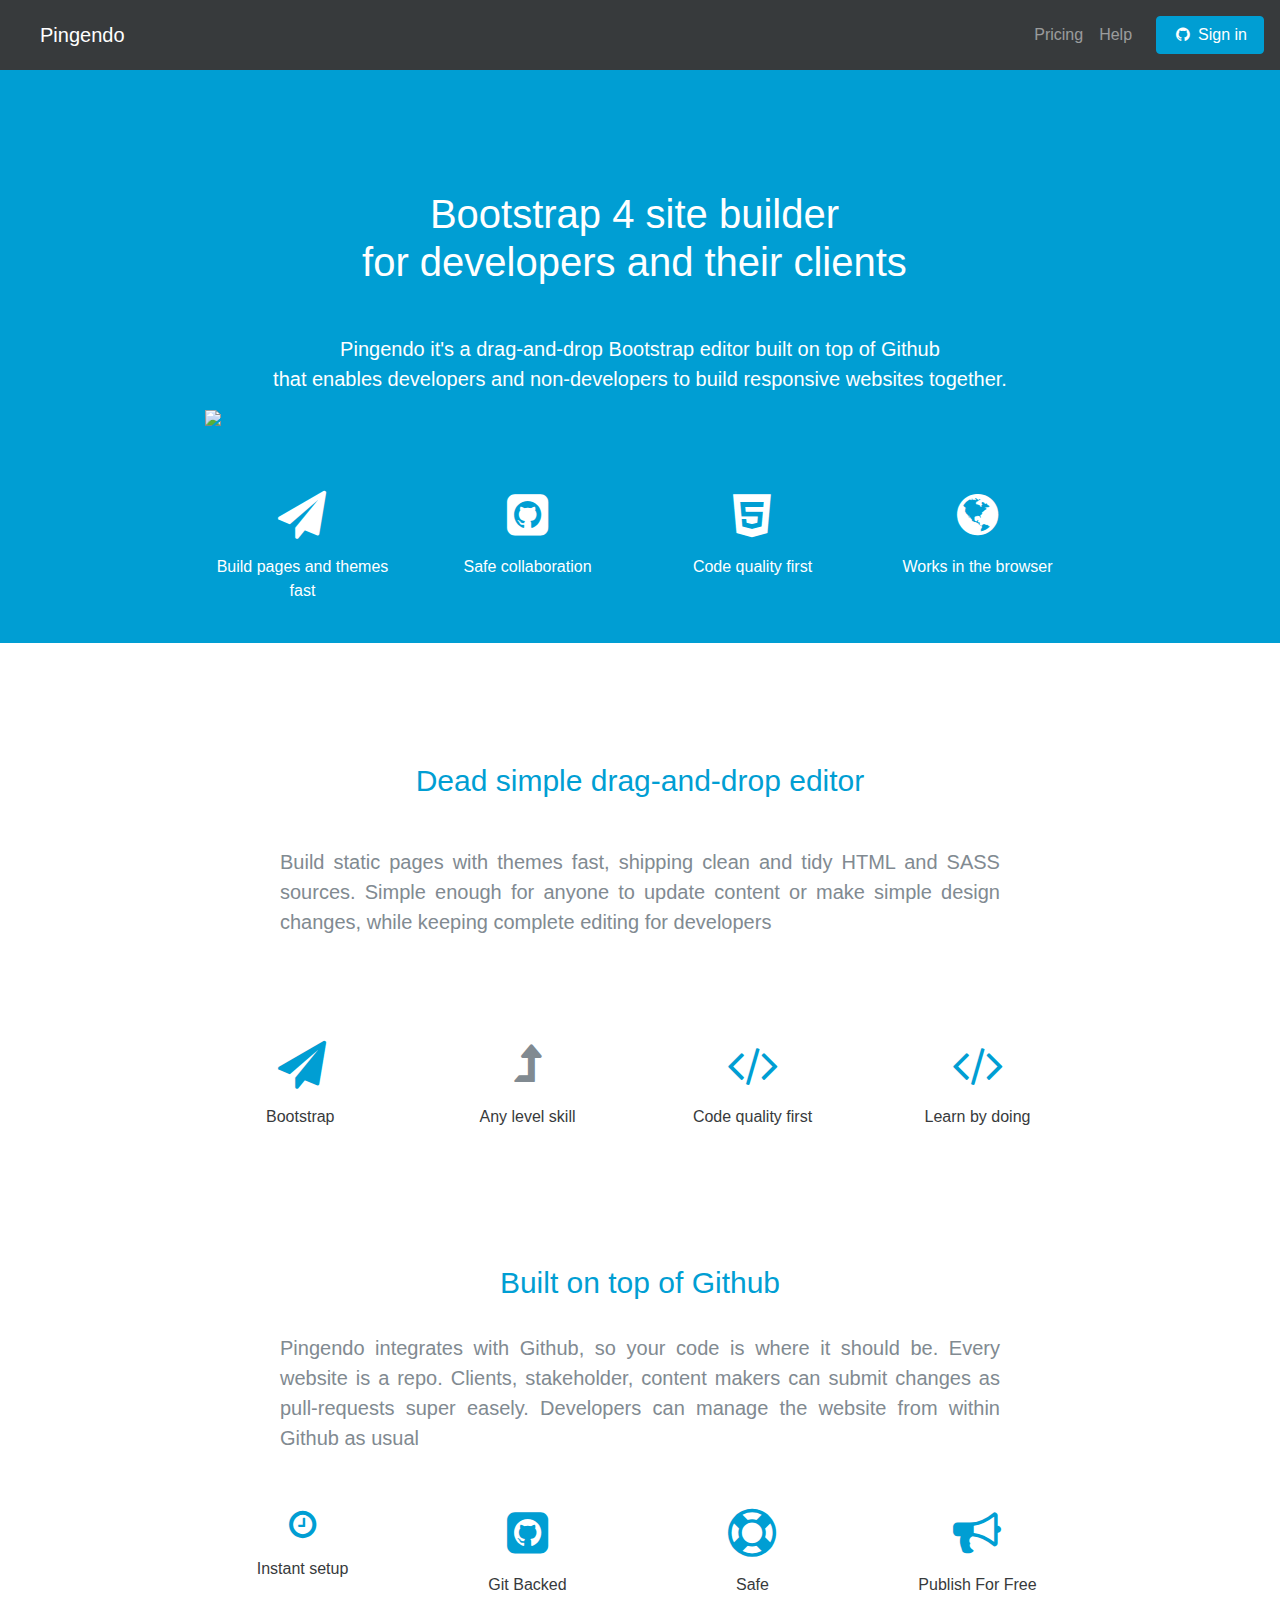
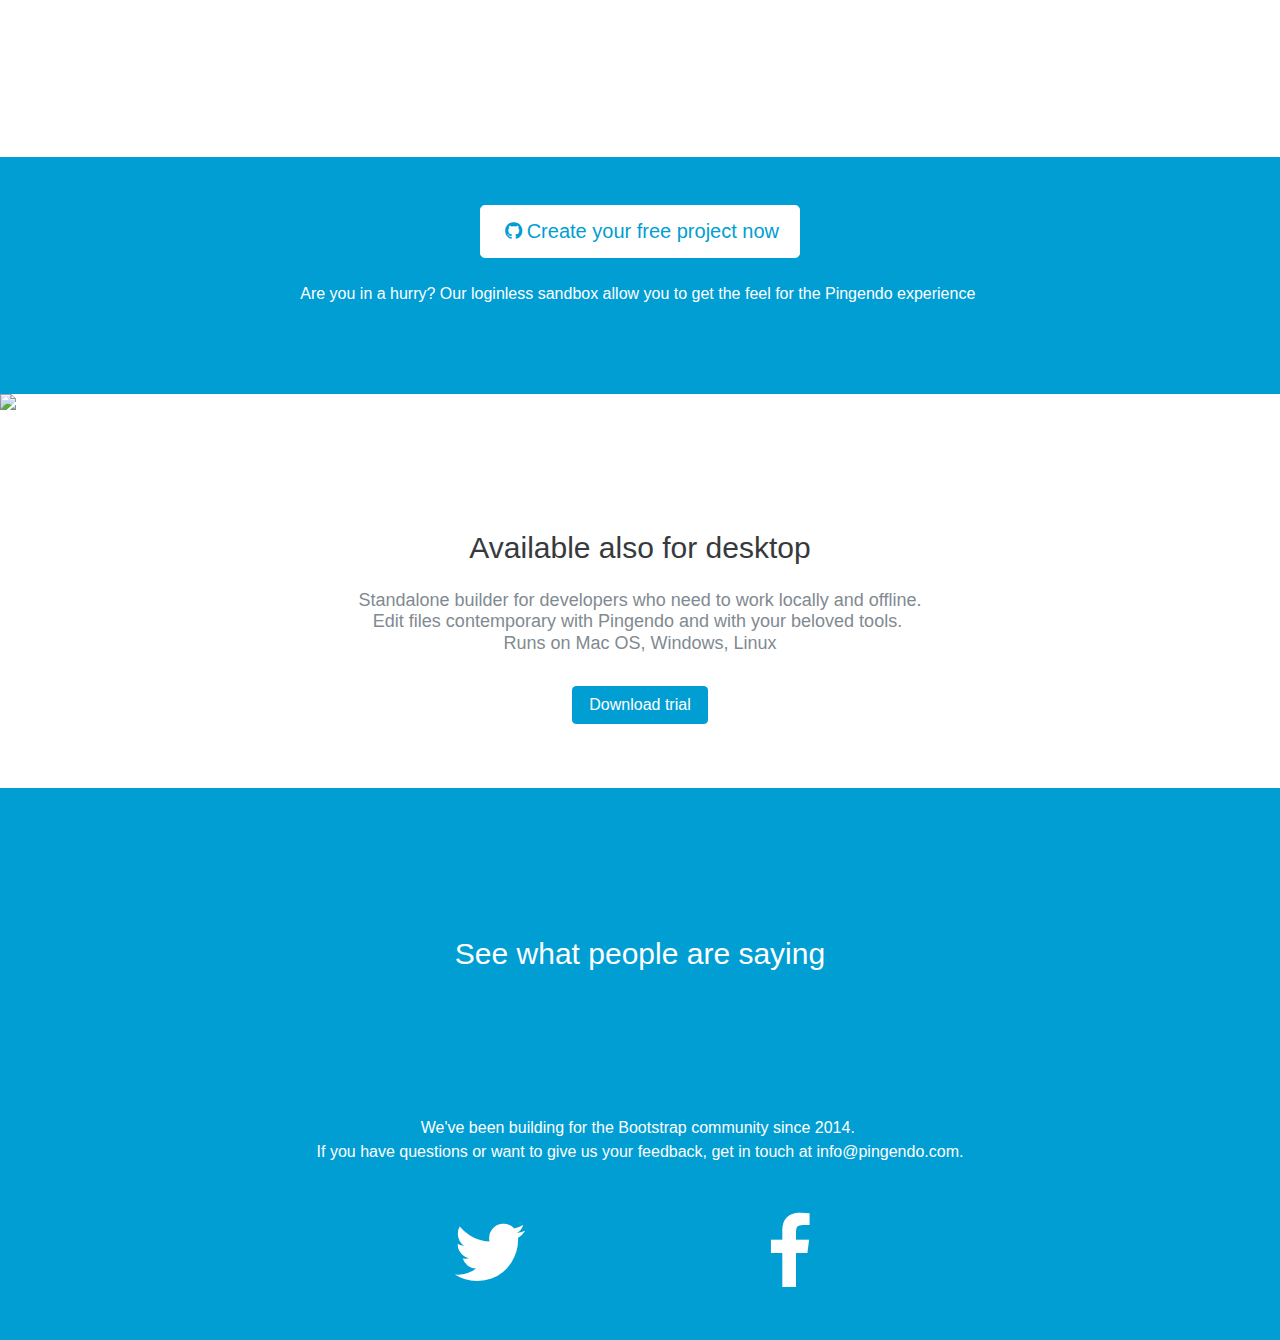
==== commit 479ffec9: "Commit from Pingendo" ====
--- a/index.html
+++ b/index.html
@@ -69,15 +69,12 @@
         </div>
         <div class="col-lg-3  text-xs-center     ">
           <i class="fa fa-3x fa-fw m-y-1 m-y-lg fa-html5"></i>
-          <p class="text-xs-center">
-            Code quality first</p>
+          <p class="text-xs-center">Code quality first</p>
         </div>
         <div class="col-lg-3  text-xs-center     ">
           <i class="fa fa-3x fa-fw m-y-1 m-y-lg fa-globe"></i>
-          <p class="text-xs-center">
-            Works in the browser</p>
-        </div>
-
+          <p class="text-xs-center">Works in the browser</p>
+        </div>
       </div>
     </div>
   </div>
@@ -97,7 +94,6 @@
         </div>
         <div class="col-md-3 text-xs-center ">
           <i class="fa m-y-1 m-y-lg text-muted fa-level-up fa-3x"></i>
-
           <p class="">Any level skill</p>
         </div>
         <div class="col-md-3 text-xs-center   ">
@@ -105,19 +101,17 @@
           <p class="">Code quality first</p>
         </div>
         <div class="col-md-3 text-xs-center ">
-
           <i class="text-primary fa m-y-1 m-y-lg text-xs-center fa-code text-muted fa-3x"></i>
-
-
           <p class="">Learn by doing</p>
         </div>
       </div>
-
     </div>
     <div class="container">
       <div class="row">
         <div class="col-md-10  col-md-offset-1">
-          <h1 class="text-xs-center display-3 text-primary"><br><br>Built on top of Github</h1>
+          <h1 class="text-xs-center display-3 text-primary">
+                            <br>
+                            <br>Built on top of Github</h1>
           <p class="text-muted lead p-y-2 text-justify">Pingendo integrates with Github, so your code is where it should be.&nbsp;Every website is a repo.&nbsp;Clients, stakeholder, content makers can submit changes as pull-requests super easely.&nbsp;Developers can manage the website from within
             Github as usual
             <br>
@@ -146,15 +140,11 @@
               <p class="">Publish For Free</p>
             </div>
           </div>
-
-        </div>
-      </div>
-    </div>
-  </div>
-  <div class="p-y-3 section">
-
-  </div>
-
+        </div>
+      </div>
+    </div>
+  </div>
+  <div class="p-y-3 section"></div>
   <div class="section bg-primary">
     <div class="container">
       <div class="row">
@@ -200,9 +190,7 @@
       </div>
     </div>
   </div>
-  <div class="p-y-3 section">
-
-  </div>
+
   <div class="b-t   p-y-3 section bg-primary">
     <div class="container m-y-3">
       <div class="row">
@@ -246,102 +234,94 @@
   <script src="https://platform.twitter.com/widgets.js" id="twitter-wjs"></script>
   <script>
     window.twttr = (function(d, s, id) {
-                                                                                                                                                                                                                                                        var js, fjs = d.getElementsByTagName(s)[0],
-                                                                                                                                                                                                                                                            t = window.twttr || {};
-                                                                                                                                                                                                                                                        if (d.getElementById(id)) return t;
-                                                                                                                                                                                                                                                        js = d.createElement(s);
-                                                                                                                                                                                                                                                        js.id = id;
-                                                                                                                                                                                                                                                        js.src = "https://platform.twitter.com/widgets.js";
-                                                                                                                                                                                                                                                        fjs.parentNode.insertBefore(js, fjs);
-                                                                                                                                                                                                                                                
-                                                                                                                                                                                                                                                        t._e = [];
-                                                                                                                                                                                                                                                        t.ready = function(f) {
-                                                                                                                                                                                                                                                          t._e.push(f);
-                                                                                                                                                                                                                                                        };
-                                                                                                                                                                                                                                                
-                                                                                                                                                                                                                                                        return t;
-                                                                                                                                                                                                                                                      }(document, "script", "twitter-wjs"));
+                                                                                                                                                                                                                                                                var js, fjs = d.getElementsByTagName(s)[0],
+                                                                                                                                                                                                                                                                    t = window.twttr || {};
+                                                                                                                                                                                                                                                                if (d.getElementById(id)) return t;
+                                                                                                                                                                                                                                                                js = d.createElement(s);
+                                                                                                                                                                                                                                                                js.id = id;
+                                                                                                                                                                                                                                                                js.src = "https://platform.twitter.com/widgets.js";
+                                                                                                                                                                                                                                                                fjs.parentNode.insertBefore(js, fjs);
+                                                                                                                                                                                                                                                        
+                                                                                                                                                                                                                                                                t._e = [];
+                                                                                                                                                                                                                                                                t.ready = function(f) {
+                                                                                                                                                                                                                                                                  t._e.push(f);
+                                                                                                                                                                                                                                                                };
+                                                                                                                                                                                                                                                        
+                                                                                                                                                                                                                                                                return t;
+                                                                                                                                                                                                                                                              }(document, "script", "twitter-wjs"));
   </script>
   <script>
     $(document).ready(function() {
-                                                                                                                                                                                                                                                        twttr.widgets.load();
+                                                                                                                                                                                                                                                                twttr.widgets.load();
+                                                                                                                                                                                                                                                        
+                                                                                                                                                                                                                                                                var tweets = ["603209060117282816",
+                                                                                                                                                                                                                                                                              "605221652863942656",
+                                                                                                                                                                                                                                                                             /* "634471435881152512",
+                                                                                                                                                                                                                                                                              "634855664871870464",
+                                                                                                                                                                                                                                                                              "635320464470970368",
+                                                                                                                                                                                                                                                                              "635927592780959745",
+                                                                                                                                                                                                                                                                              "639088400717492224",
+                                                                                                                                                                                                                                                                              "651480544652333056",
+                                                                                                                                                                                                                                                                              "652782572402044930",
+                                                                                                                                                                                                                                                                              "663089293901082624",
+                                                                                                                                                                                                                                                                              "667717781677342720",
+                                                                                                                                                                                                                                                                              "670840491504566274",
+                                                                                                                                                                                                                                                                              "671706927525699584",
+                                                                                                                                                                                                                                                                              "696041778407936000",
+                                                                                                                                                                                                                                                                              "702236436444094464",
+                                                                                                                                                                                                                                                                              "702942254197936129",
+                                                                                                                                                                                                                                                                              //"711919235832942593",*/
+                                                                                                                                                                                                                                                                              "716006503094861825", 
+                                                                                                                                                                                                                                                                              "718111345124749313"].reverse();
+                                                                                                                                                                                                                                                        
+                                                                                                                                                                                                                                                                var $row = $("#tweet");
+                                                                                                                                                                                                                                                        
+                                                                                                                                                                                                                                                                $(tweets).each(function(i, t) {
+                                                                                                                                                                                                                                                                  console.log(i % 4);
+                                                                                                                                                                                                                                                                  if (i % 4 == 0) {
+                                                                                                                                                                                                                                                                    console.log("create row");
+                                                                                                                                                                                                                                                                    var $oldrow = $row;
+                                                                                                                                                                                                                                                                    $row = $oldrow.clone();
+                                                                                                                                                                                                                                                                    $row.empty();
+                                                                                                                                                                                                                                                                    $oldrow.after($row);
+                                                                                                                                                                                                                                                                  }
                                                                                                                                                                                                                                                 
-                                                                                                                                                                                                                                                        var tweets = ["603209060117282816",
-                                                                                                                                                                                                                                                                      "605221652863942656",
-                                                                                                                                                                                                                                                                     /* "634471435881152512",
-                                                                                                                                                                                                                                                                      "634855664871870464",
-                                                                                                                                                                                                                                                                      "635320464470970368",
-                                                                                                                                                                                                                                                                      "635927592780959745",
-                                                                                                                                                                                                                                                                      "639088400717492224",
-                                                                                                                                                                                                                                                                      "651480544652333056",
-                                                                                                                                                                                                                                                                      "652782572402044930",
-                                                                                                                                                                                                                                                                      "663089293901082624",
-                                                                                                                                                                                                                                                                      "667717781677342720",
-                                                                                                                                                                                                                                                                      "670840491504566274",
-                                                                                                                                                                                                                                                                      "671706927525699584",
-                                                                                                                                                                                                                                                                      "696041778407936000",
-                                                                                                                                                                                                                                                                      "702236436444094464",
-                                                                                                                                                                                                                                                                      "702942254197936129",
-                                                                                                                                                                                                                                                                      //"711919235832942593",*/
-                                                                                                                                                                                                                                                                      "716006503094861825", 
-                                                                                                                                                                                                                                                                      "718111345124749313"].reverse();
-                                                                                                                                                                                                                                                
-                                                                                                                                                                                                                                                        var $row = $("#tweet");
-                                                                                                                                                                                                                                                
-                                                                                                                                                                                                                                                        $(tweets).each(function(i, t) {
-                                                                                                                                                                                                                                                          console.log(i % 4);
-                                                                                                                                                                                                                                                          if (i % 4 == 0) {
-                                                                                                                                                                                                                                                            console.log("create row");
-                                                                                                                                                                                                                                                            var $oldrow = $row;
-                                                                                                                                                                                                                                                            $row = $oldrow.clone();
-                                                                                                                                                                                                                                                            $row.empty();
-                                                                                                                                                                                                                                                            $oldrow.after($row);
-                                                                                                                                                                                                                                                          }
-                                                                                                                                                                                                                                        
-                                                                                                                                                                                                                                                          // var $clone = $("#tweet div");
-                                                                                                                                                                                                                                                          // console.log("--", $clone);
-                                                                                                                                                                                                                                                          // $row.append($clone);
-                                                                                                                                                                                                                                                          
-                                                                                                                                                                                                                                                          var $c = $("<div class='col col-md-3'></div>");
-                                                                                                                                                                                                                                                          $row.append($c);
-                                                                                                                                                                                                                                                          twttr.widgets.createTweet(this,$c[0],{conversation:"none", cards : "hidden"});
-                                                                                                                                                                                                                                                        });
-                                                                                                                                                                                                                                                
-                                                                                                                                                                                                                                                        var isChrome = /Chrome/.test(navigator.userAgent) ;
-                                                                                                                                                                                                                                                        var isSafari = /Safari/.test(navigator.userAgent) && /Apple Computer/.test(navigator.vendor);
-                                                                                                                                                                                                                                                        console.log("IS CHROM ", isChrome); 
-                                                                                                                                                                                                                                                        if (isChrome) {
-                                                                                                                                                                                                                                                
-                                                                                                                                                                                                                                                          $("#playgroundBtn").html("Try now in Chrome");
-                                                                                                                                                                                                                                                        }
-                                                                                                                                                                                                                                                        else if (isSafari)
-                                                                                                                                                                                                                                                          $("#playgroundBtn").html("Try now in Safari");
-                                                                                                                                                                                                                                                
-                                                                                                                                                                                                                                                
-                                                                                                                                                                                                                                                      });
+                                                                                                                                                                                                                                                                  // var $clone = $("#tweet div");
+                                                                                                                                                                                                                                                                  // console.log("--", $clone);
+                                                                                                                                                                                                                                                                  // $row.append($clone);
+                                                                                                                                                                                                                                                                  
+                                                                                                                                                                                                                                                                  var $c = $("<div class='col col-md-3'></div>");
+                                                                                                                                                                                                                                                                  $row.append($c);
+                                                                                                                                                                                                                                                                  twttr.widgets.createTweet(this,$c[0],{conversation:"none", cards : "hidden"});
+                                                                                                                                                                                                                                                                });
+                                                                                                                                                                                                                                                        
+                                                                                                                                                                                                                                                                var isChrome = /Chrome/.test(navigator.userAgent) ;
+                                                                                                                                                                                                                                                                var isSafari = /Safari/.test(navigator.userAgent) && /Apple Computer/.test(navigator.vendor);
+                                                                                                                                                                                                                                                                console.log("IS CHROM ", isChrome); 
+                                                                                                                                                                                                                                                                if (isChrome) {
+                                                                                                                                                                                                                                                        
+                                                                                                                                                                                                                                                                  $("#playgroundBtn").html("Try now in Chrome");
+                                                                                                                                                                                                                                                                }
+                                                                                                                                                                                                                                                                else if (isSafari)
+                                                                                                                                                                                                                                                                  $("#playgroundBtn").html("Try now in Safari");
+                                                                                                                                                                                                                                                        
+                                                                                                                                                                                                                                                        
+                                                                                                                                                                                                                                                              });
   </script>
   <iframe id="rufous-sandbox" scrolling="no" frameborder="0" allowtransparency="true" allowfullscreen="true" style="position: absolute; visibility: hidden; display: none; width: 0px; height: 0px; padding: 0px; border: none;"></iframe>
   <script>
     var _gaq = _gaq || [];
-                                                                                                                                                                                                                                                      _gaq.push(['_setAccount', 'UA-29443235-1']);
-                                                                                                                                                                                                                                                      _gaq.push(['_trackPageview']);
-                                                                                                                                                                                                                                                
-                                                                                                                                                                                                                                                      (function() {
-                                                                                                                                                                                                                                                        var ga = document.createElement('script'); ga.type = 'text/javascript'; ga.async = true;
-                                                                                                                                                                                                                                                        ga.src = ('https:' == document.location.protocol ? 'https://ssl' : 'http://www') + '.google-analytics.com/ga.js';
-                                                                                                                                                                                                                                                        var s = document.getElementsByTagName('script')[0]; s.parentNode.insertBefore(ga, s);
-                                                                                                                                                                                                                                                      })();
+                                                                                                                                                                                                                                                              _gaq.push(['_setAccount', 'UA-29443235-1']);
+                                                                                                                                                                                                                                                              _gaq.push(['_trackPageview']);
+                                                                                                                                                                                                                                                        
+                                                                                                                                                                                                                                                              (function() {
+                                                                                                                                                                                                                                                                var ga = document.createElement('script'); ga.type = 'text/javascript'; ga.async = true;
+                                                                                                                                                                                                                                                                ga.src = ('https:' == document.location.protocol ? 'https://ssl' : 'http://www') + '.google-analytics.com/ga.js';
+                                                                                                                                                                                                                                                                var s = document.getElementsByTagName('script')[0]; s.parentNode.insertBefore(ga, s);
+                                                                                                                                                                                                                                                              })();
   </script>
 
 
-
-
-
-
-
-
-
-
 </body>
 
 </html>